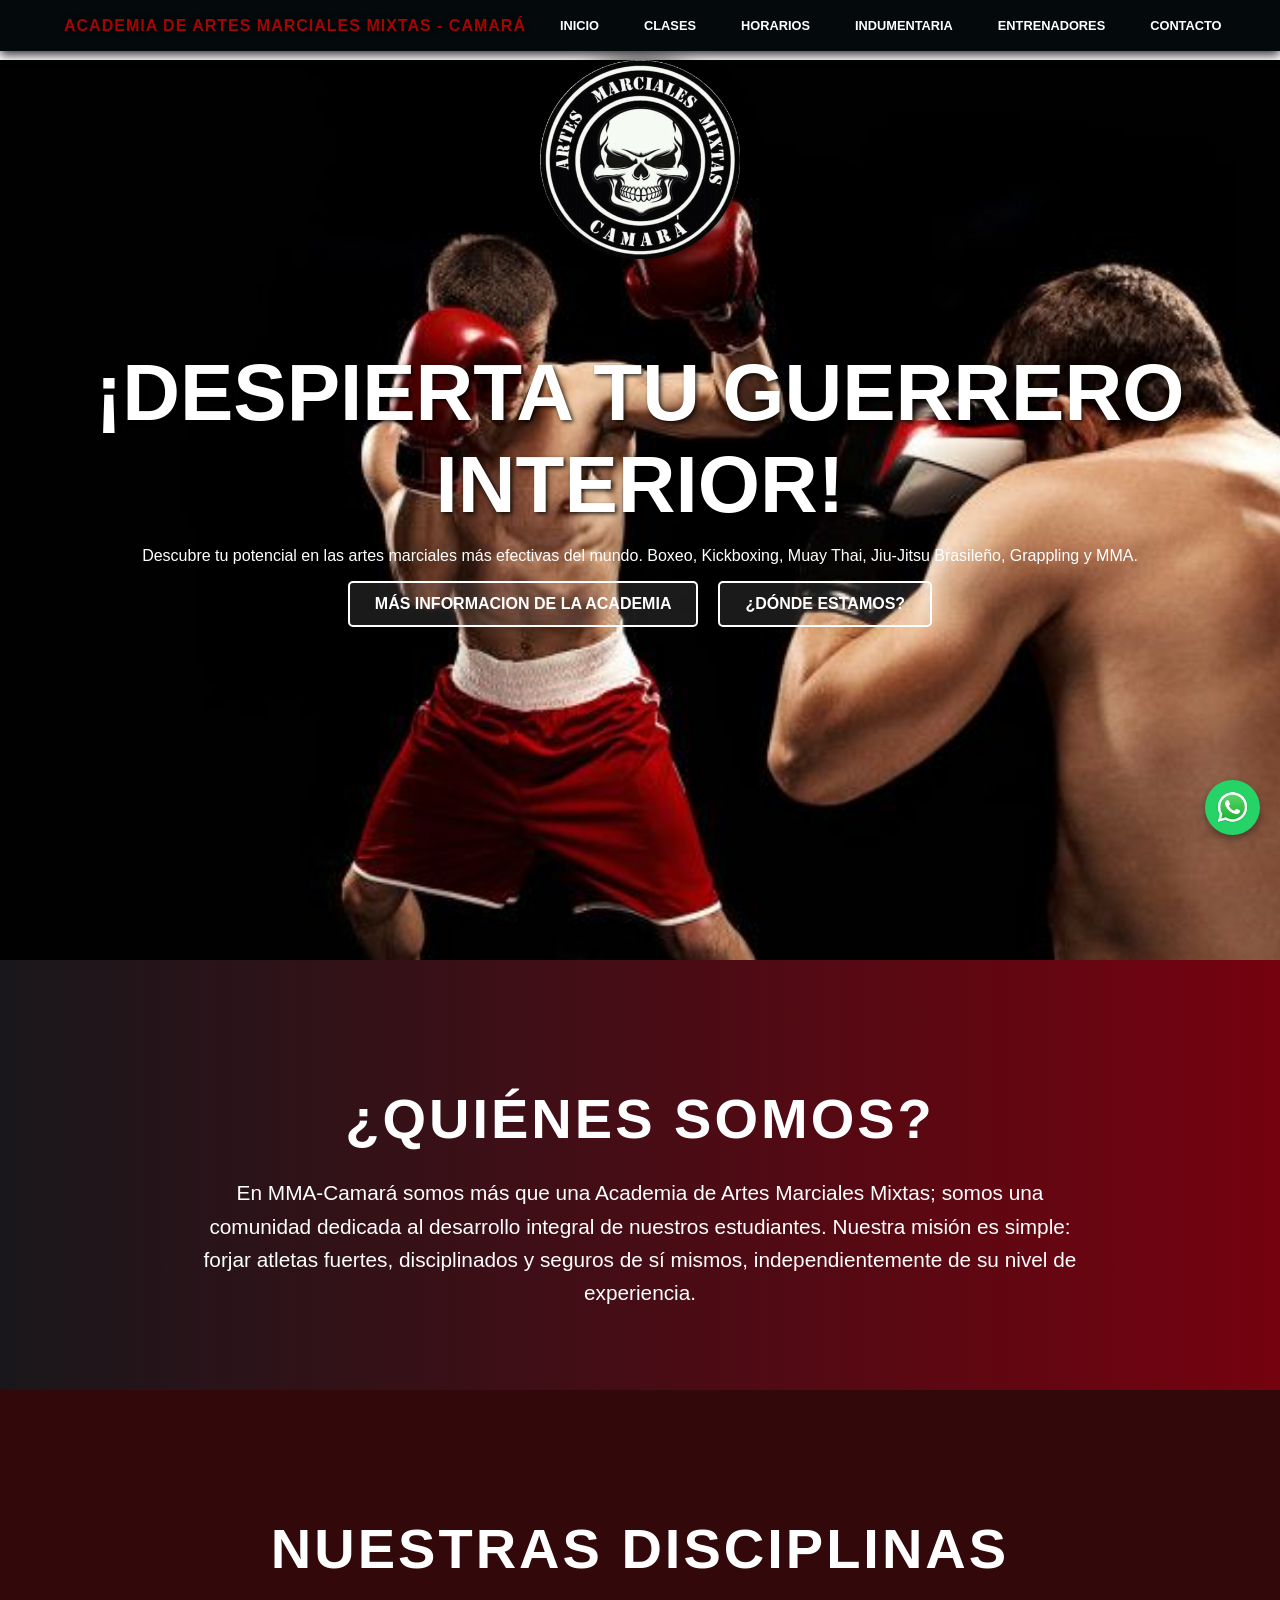
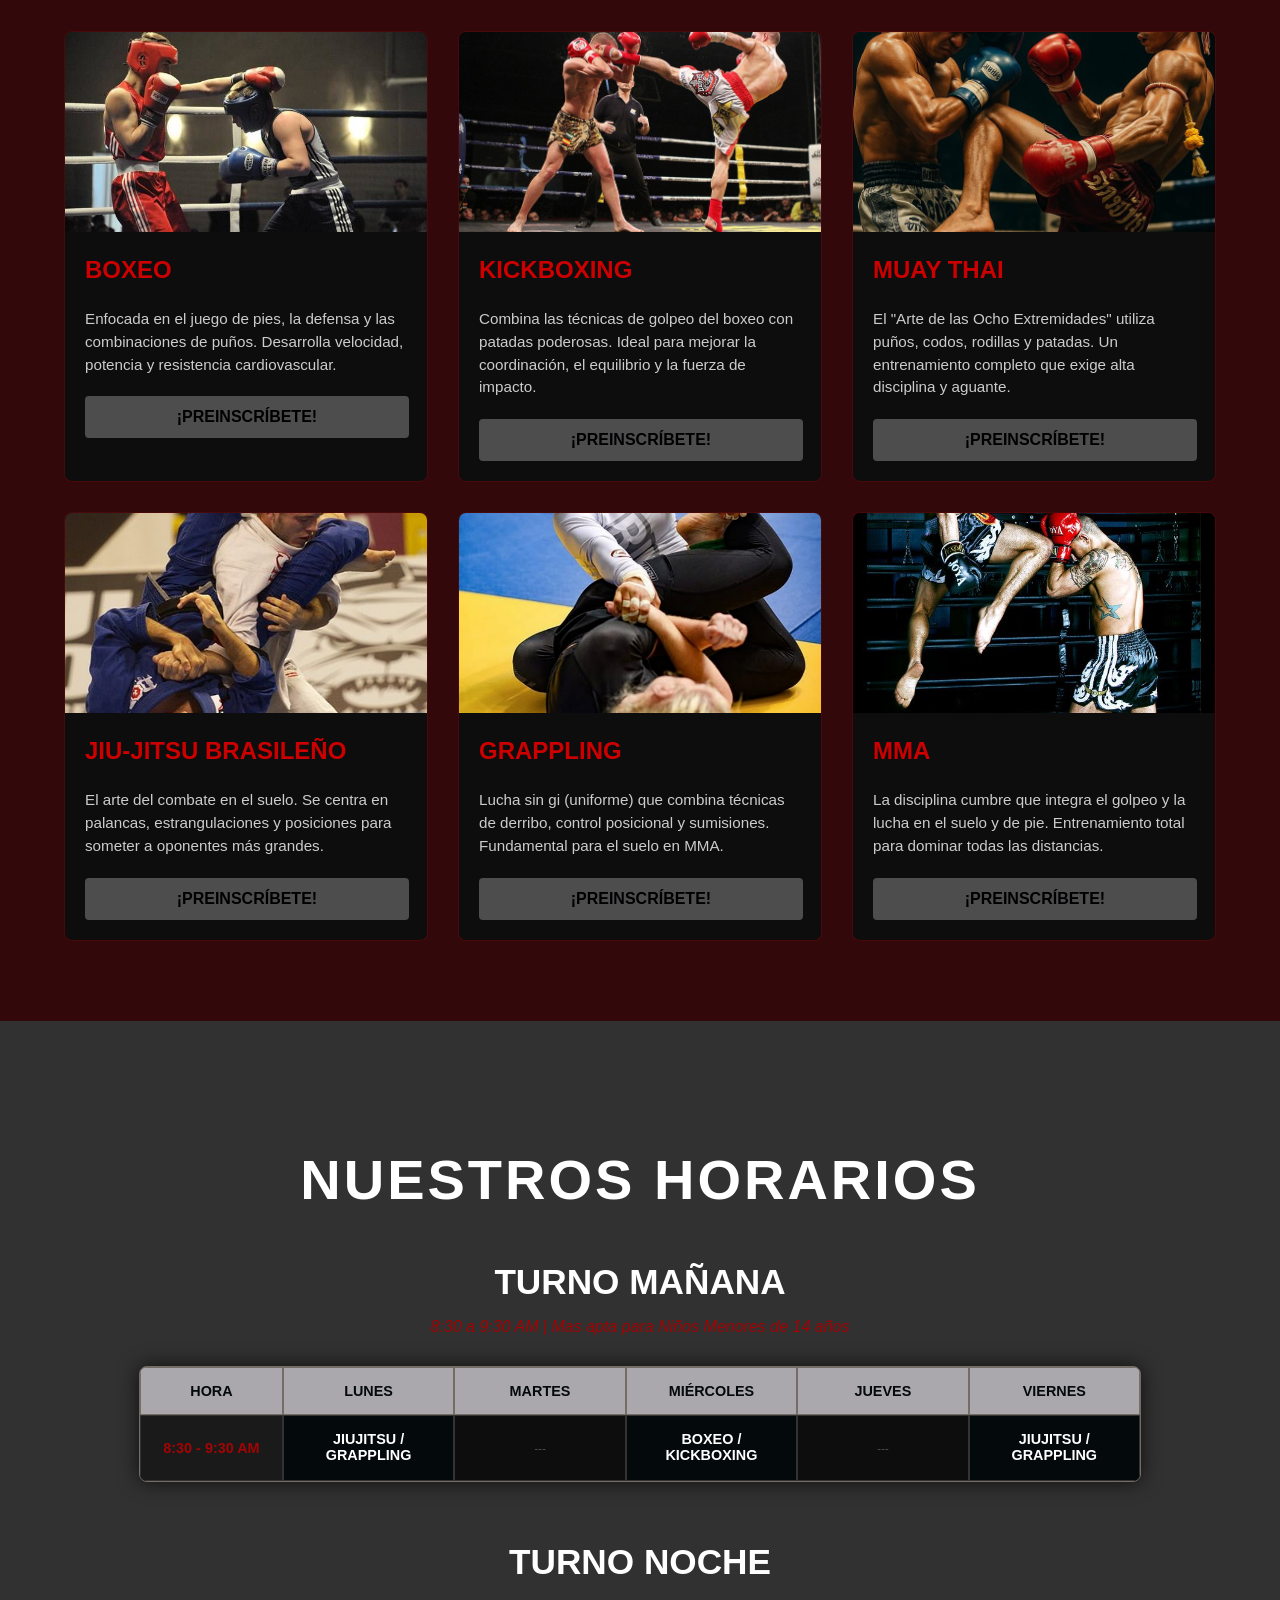
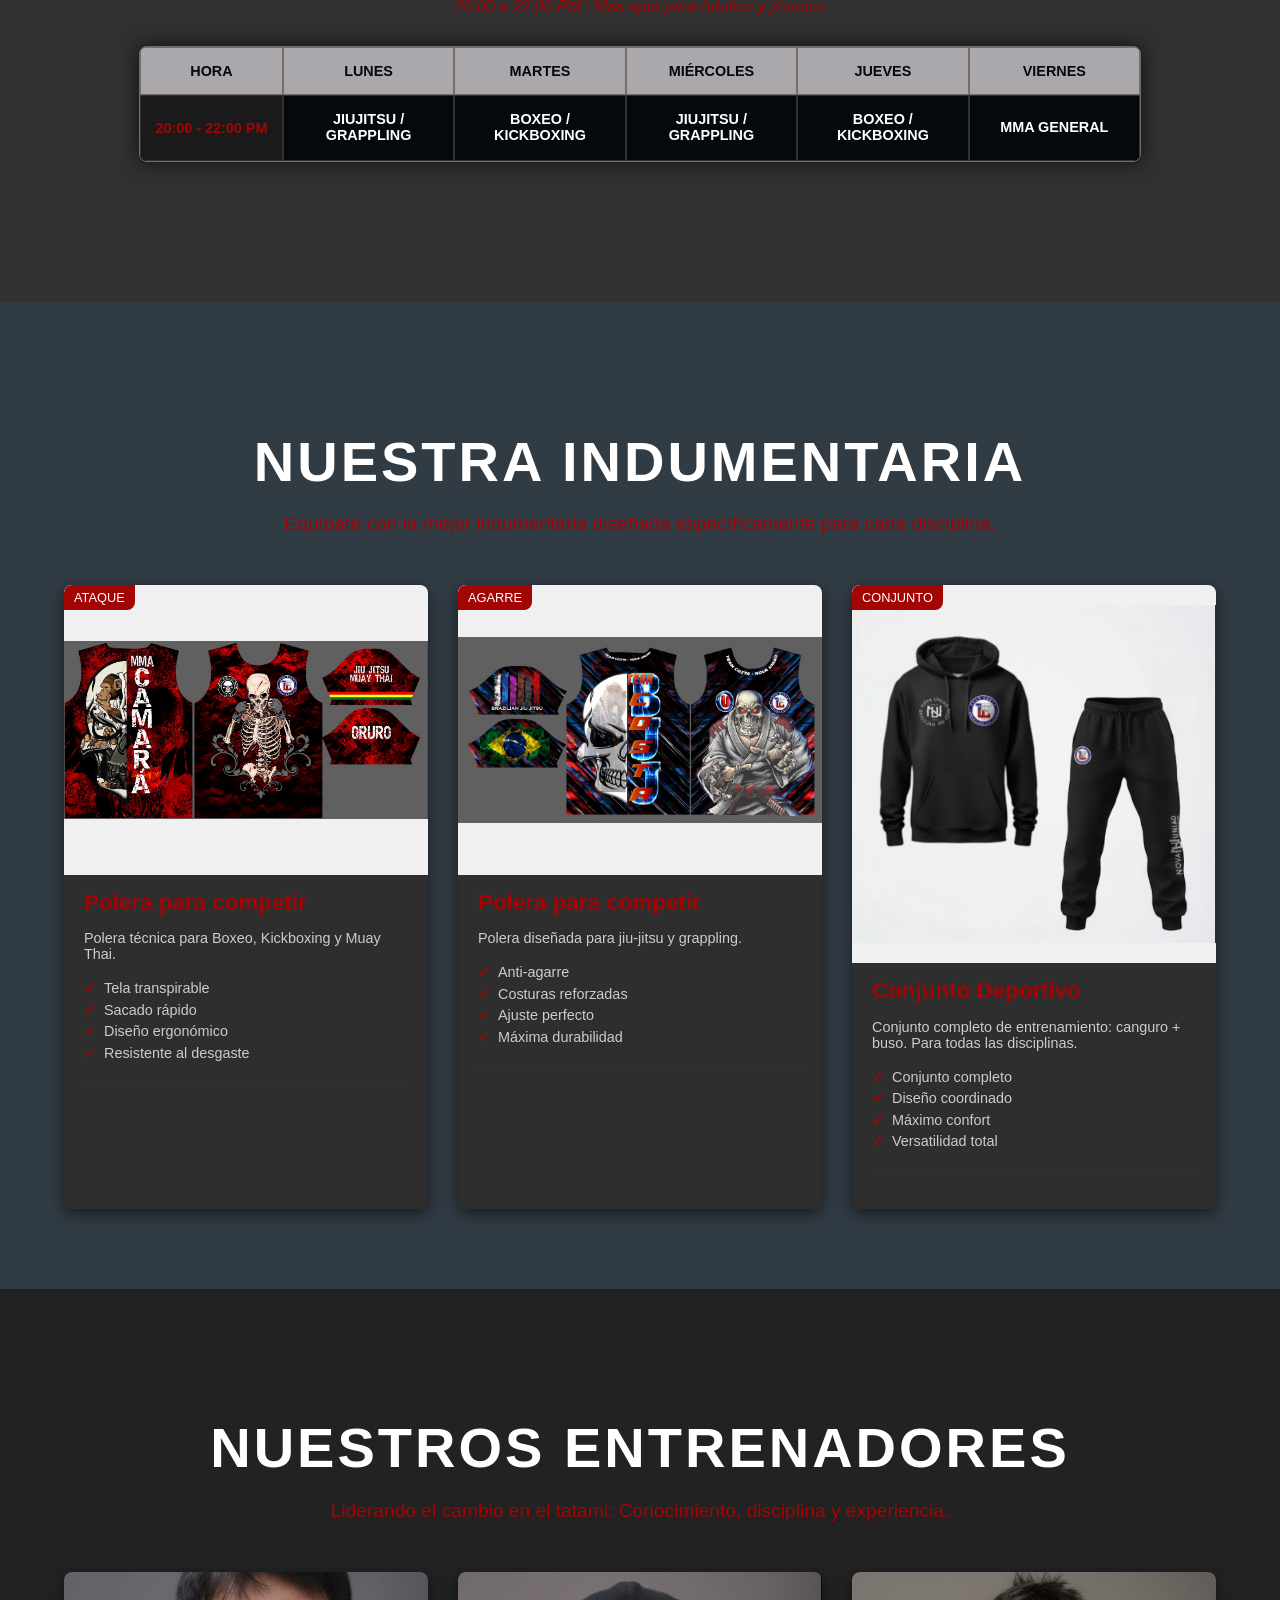
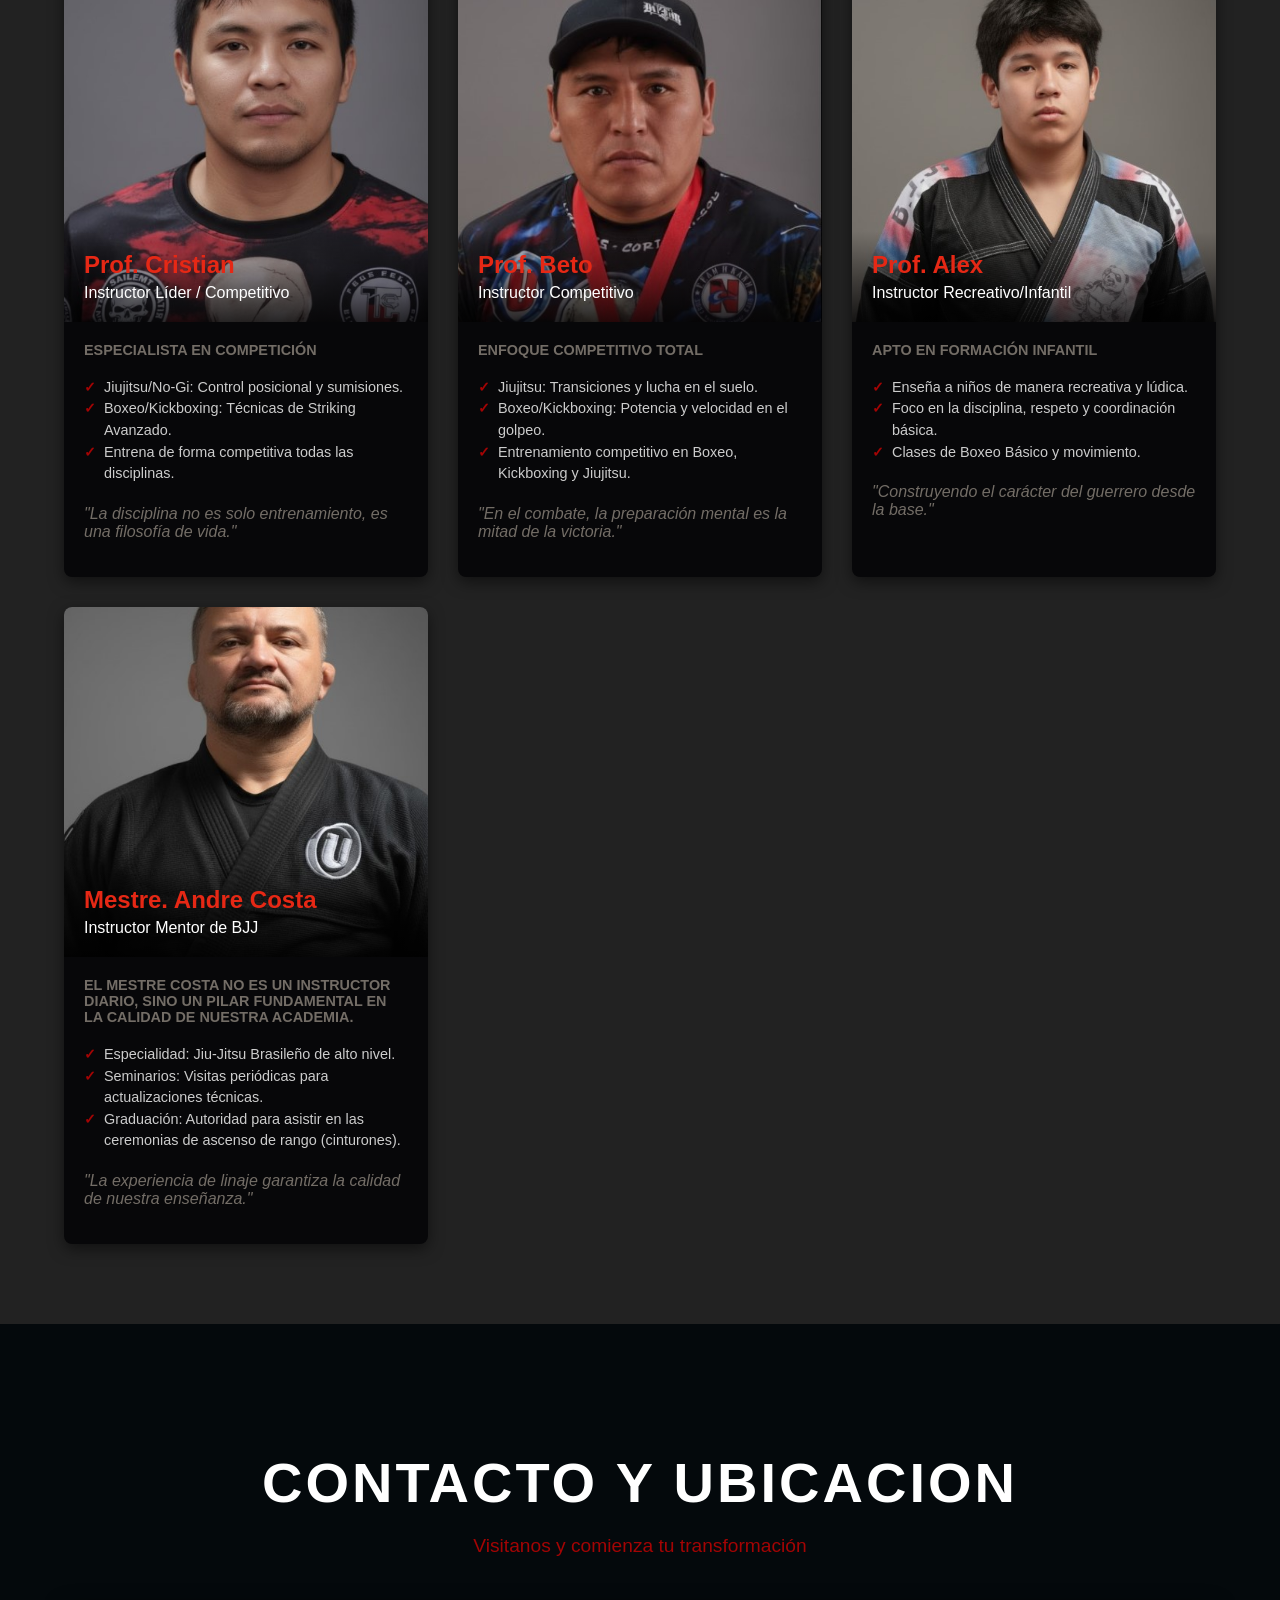
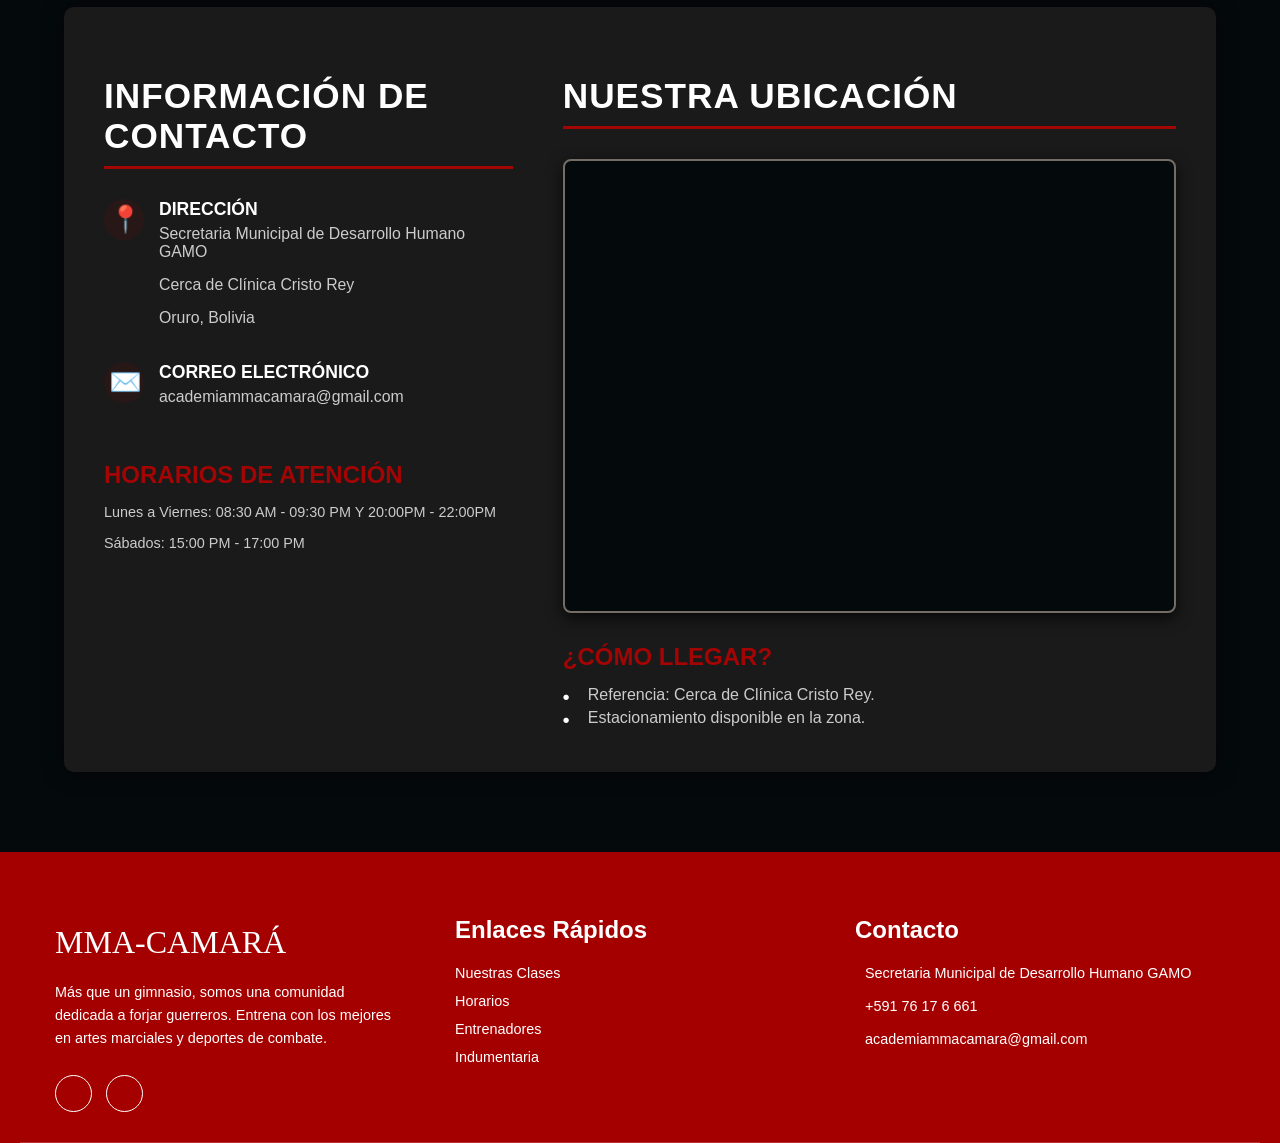
==== index.html @ bdb51239 "Update index.html" ====
<!DOCTYPE html>
<html lang="es">
<head>
    <meta charset="UTF-8">
    <meta name="viewport" content="width=device-width, initial-scale=1.0">
    <title>ACADEMIA DE ARTES MARCIALES MIXTAS - CAMARÁ</title>
    
    <style>
        /* Estilos Generales y Reseteo Básico */
        body {
            margin: 0;
            padding: 0;
            font-family: Arial, sans-serif;
            color: white; 
        }

       
        .hero-section {
            
            background-image: url('fondito.jfif'); 
            
            background-size: cover; 
            background-position: center; 
            min-height: 100vh; 
            display: flex;
            flex-direction: column;
            text-align: center;
        }
        .navbar {
            padding: 15px 30px;
            background-color: rgba(0, 0, 0, 0.5); 
            display: flex;
            justify-content: space-between; 
            align-items: center;
            width: 100%;
            box-sizing: border-box;
        }

        /* CAMBIO DE COLOR 1: Título de la Academia */
        .logo-title {
            font-size: 1.2em;
            font-weight: bold;
            color: dark red ; /* ROJO OSCURO */
            text-shadow: 0 0 5px black;
        }

        /* Estilos del Menú de Opciones (Lista) */
        .nav-menu {
            list-style: none; /* Quita los puntos de la lista */
            margin: 0;
            padding: 0;
            display: flex;
            gap: 25px; /* Espacio entre los elementos del menú */
            align-items: center;
        }

        .nav-menu a {
            color: white;
            text-decoration: none;
            font-size: 0.9em;
            font-weight: bold;
            transition: color 0.3s;
            text-transform: uppercase;
        }

        /* CAMBIO DE COLOR 2: Efecto Hover del Menú */
        .nav-menu a:hover {
            color: dark red; /* ROJO OSCURO al pasar el ratón */
        }

        /* Contenido Central (Logo y Títulos) */
        .hero-content {
            flex-grow: 1; 
            display: flex;
            flex-direction: column;
            justify-content: center; 
            align-items: center; 
            padding: 20px;
        }

        .academy-logo {
            width: 200px; 
            height: auto;
            margin-bottom: 30px;
            filter: drop-shadow(0 0 10px rgba(0, 0, 0, 0.8)); 
        }

        .main-title {
            font-size: 5em;
            margin-bottom: 10px;
            text-transform: uppercase;
            text-shadow: 2px 2px 4px rgba(0, 0, 0, 0.8); 
        }

        .subtitle {
            font-size: 1.2em;
            margin-bottom: 40px;
            font-style: italic;
            text-shadow: 1px 1px 2px rgba(0, 0, 0, 0.8);
        }

        /* Contenedor de Botones - HORIZONTAL */
        .button-container {
            display: flex; 
            gap: 20px; 
            flex-wrap: wrap; 
            justify-content: center; 
        }

        /* Estilos de los Botones */
        .hero-button {
            text-decoration: none; 
            color: white;
            border: 2px solid white;
            padding: 12px 25px;
            font-size: 1em;
            font-weight: bold;
            text-transform: uppercase;
            transition: background-color 0.3s, color 0.3s, border-color 0.3s; 
            background-color: rgba(255, 255, 255, 0.1); 
            border-radius: 5px; 
        }

        /* CAMBIO DE COLOR 3: Efecto Hover del Botón */
        .hero-button:hover {
            background-color: darkred; /* ROJO OSCURO al pasar el ratón */
            border-color: #CC0000;
            color: white; /* Cambié a blanco para que resalte más sobre el rojo oscuro */
        }

/* 📱 Diseño responsive para móviles */
@media (max-width: 768px) {

    /* Menú: pasa de horizontal a vertical */
    .nav-menu {
        flex-direction: column;
        gap: 15px;
        background-color: rgba(0, 0, 0, 0.9);
        position: absolute;
        top: 60px; /* Ajusta según la altura de tu header */
        left: 0;
        width: 100%;
        padding: 20px 0;
        text-align: center;
        display: none; /* Oculto por defecto (se mostrará al presionar el ícono) */
    }

    .nav-menu.active {
        display: flex; /* Se muestra cuando se activa */
    }

    /* Ícono hamburguesa (☰) */
    .menu-toggle {
        display: block;
        color: white;
        font-size: 1.8em;
        cursor: pointer;
        background: none;
        border: none;
        position: absolute;
        top: 15px;
        right: 20px;
        z-index: 1000;
    }

    /* Ajusta el contenido central */
    .hero-content {
        padding-top: 80px;
    }

    /* Reduce tamaños de texto para pantallas pequeñas */
    .main-title {
        font-size: 2.5em;
        text-align: center;
    }

    .subtitle {
        font-size: 1em;
        text-align: center;
    }

    .academy-logo {
        width: 150px;
    }

    .button-container {
        flex-direction: column;
        gap: 10px;
    }
}

        .about-us-section {
            background-color: black; /* Fondo muy oscuro, casi negro */
            background-image: linear-gradient(to right, #19171b, #75020f); /* El degradado de negro a rojo */
            padding: 80px 5%; /* Espacio interno grande */
            text-align: center;
            color: white; /* Texto blanco grisáceo */
        }
        
        /* Título ¿QUIÉNES SOMOS? (Grande, bonito y con colorimetría) */
        .about-us-title {
            font-size: 3.5em; /* Tamaño grande */
            color: dark red ; /* Color de acento Rojo */
            text-transform: uppercase;
            margin-bottom: 25px;
            font-weight: 900; /* Negrita/Extra-bold para impacto */
            letter-spacing: 3px;
        }

        /* Texto de la respuesta */
        .about-us-text {
            font-size: 1.3em;
            max-width: 900px; /* Limita el ancho del texto para mejor lectura */
            margin: 0 auto; /* Centra el bloque de texto */
            line-height: 1.6; /* Espacio entre líneas para facilitar la lectura */
            font-weight: 300;
        }

        /* Responsive para móviles */
        @media (max-width: 600px) {
            .about-us-title {
                font-size: 2.5em;
            }
            .about-us-text {
                font-size: 1.1em;
            }
        }
        /* ---------------------------------------------------- */
        /* Estilos de la Sección NUESTRAS DISCIPLINAS */
        /* ---------------------------------------------------- */
        .disciplines-section {
            background-color: #33080A; /* Fondo oscuro ligeramente diferente */
            padding: 80px 5%; 
            text-align: center;
        }

        /* Título NUESTRAS DISCIPLINAS (Misma tipografía que ¿QUIÉNES SOMOS?) */
        .disciplines-title {
            font-size: 3.5em; 
            color: #FFFFFF; /* Color de acento Rojo */
            text-transform: uppercase;
            margin-bottom: 50px;
            font-weight: 900; 
            letter-spacing: 3px;
        }

        /* Contenedor de la Cuadrícula de Disciplinas */
        .disciplines-grid {
            display: grid;
            /* Crea 3 columnas de igual ancho, con un espacio de 30px entre ellas */
            grid-template-columns: repeat(auto-fit, minmax(300px, 1fr));
            gap: 30px;
            max-width: 1200px;
            margin: 0 auto;
        }

        /* Estilos de cada Cuadro (Disciplina) */
        .discipline-card {
            background-color: #0d0d0d; /* Fondo muy oscuro para el cuadro */
            border: 1px solid rgba(204, 0, 0, 0.3); /* Borde sutil rojo */
            border-radius: 8px;
            overflow: hidden; /* Asegura que la imagen no se salga del borde */
            transition: transform 0.3s, box-shadow 0.3s;
            text-align: left;
        }
        
        /* Efecto al pasar el ratón */
        .discipline-card:hover {
            transform: translateY(-5px); /* Se levanta un poco */
            box-shadow: 0 10px 20px rgba(204, 0, 0, 0.4); /* Sombra roja */
        }

        /* Imagen de la Disciplina */
        .discipline-card img {
            width: 100%;
            height: 200px; /* Altura fija para todas las imágenes */
            object-fit: cover; /* Asegura que la imagen cubra el área sin deformarse */
        }

        /* Contenido de Texto de la Disciplina */
        .discipline-content {
            padding: 20px;
        }

        .discipline-content h3 {
            color: #CC0000; /* Título de la disciplina en rojo */
            text-transform: uppercase;
            margin-top: 0;
            font-size: 1.5em;
        }

        .discipline-content p {
            color: #ccc; /* Texto ligeramente gris */
            font-size: 0.95em;
            line-height: 1.5;
        }
        .preinscription-button {
            display: block;
            width: 90%; 
            margin: 20px auto 0 auto;
            background-color: #4D4D4D; 
            color: #000002; 
            border: 2px solid #4D4D4D;
            text-align: center;
            text-decoration: none;
            font-size: 1em;
            font-weight: bold;
            text-transform: uppercase;
            padding: 10px 15px;
            border-radius: 4px;
            transition: background-color 0.3s ease, color 0.3s ease, box-shadow 0.3s ease;
        }

        /* Efecto Elegante al pasar el ratón: Invertir colores */
        .preinscription-button:hover {
            background-color: #AAA8AD; 
            color: #000002; 
            box-shadow: 0 0 15px rgba(204, 0, 0, 0.7); 
        }

        /* Responsive para pantallas muy pequeñas (ajusta la altura de la imagen) */
        @media (max-width: 600px) {
            .disciplines-title {
                font-size: 2.5em;
            }
            .discipline-card img {
                height: 150px;
            }
        }
        /* ---------------------------------------------------- */
        /* Estilos de la Sección HORARIOS - PALETA MEJORADA */
        /* ---------------------------------------------------- */
        .schedule-section {
            background-color: #313131; /* Fondo Negro Profundo (Paleta) */
            padding: 80px 5%;
            text-align: center;
            color: #FFFFFF; /* Texto Blanco */
        }

        /* Título HORARIOS */
        .schedule-title {
            font-size: 3.5em; 
            color: #FFFFFF; /* Rojo Brillante (Paleta) */
            text-transform: uppercase;
            margin-bottom: 50px;
            font-weight: 900; 
            letter-spacing: 3px;
        }

        /* Estilos para el Bloque de Horarios (Mañana y Noche) */
        .schedule-block {
            margin-bottom: 60px;
        }

        /* Título de los turnos (Mañana/Noche) */
        .turn-title {
            font-size: 2.2em;
            color: #FFFFFF;
            margin: 0 0 5px;
            text-transform: uppercase;
        }
        
        /* Subtítulo del turno (Edades/Enfoque) */
        .turn-subtitle {
            font-size: 1em;
            color: #A30404; /* Rojo para destacar la información clave */
            margin-bottom: 30px;
            font-style: italic;
        }
        
        /* Contenedor principal de la tabla de horarios */
        .schedule-table-container {
            max-width: 1000px;
            margin: 0 auto;
            /* Borde Gris Sutil de la Paleta */
            border: 1px solid #736D66; 
            border-radius: 8px;
            overflow: hidden; 
            box-shadow: 0 0 20px rgba(0, 0, 0, 0.7); 
        }

        /* Estilos de la Tabla */
        .schedule-table {
            display: grid;
            grid-template-columns: 1fr repeat(5, 1.2fr); 
            text-transform: uppercase;
            font-size: 0.9em;
        }

        /* Estilos para las Celdas de la Tabla */
        .schedule-cell {
            padding: 15px 10px;
            border: 1px solid #333; /* Separación oscura */
            background-color: #04090C; /* Fondo Negro Profundo */
            display: flex;
            flex-direction: column;
            align-items: center;
            justify-content: center;
            font-weight: 300;
            text-align: center;
        }

        /* CAMBIO CLAVE: Estilos para el Encabezado de la Tabla (DÍAS) */
        .schedule-header {
            background-color: #AAA8AD; /* FONDO GRIS OSCURO (Paleta) */
            color: #04090C; /* Texto Negro para contraste elegante */
            font-weight: bold;
            font-size: 1em;
            border: 1px solid #736D66;
        }

        /* Estilos específicos para la columna de las horas */
        .time-slot {
            background-color: #1a1a1a; 
            font-weight: bold;
            color: #A30404; /* Rojo para acentuar el tiempo */
        }
        
        /* Estilos de celda sin clase */
        .no-class {
            background-color: #0d0d0d;
            color: #555;
            font-style: italic;
            font-size: 0.8em;
        }
        
        /* Contenido de la clase */
        .discipline-name {
            font-weight: bold;
            margin-bottom: 2px;
            color: #FFFFFF; /* Nombre de la clase en blanco */
        }
        .discipline-time {
            font-size: 0.75em;
            color: #CCCCCC;
        }

        /* Responsive: Ajustes en pantallas pequeñas */
        @media (max-width: 700px) {
            .schedule-table {
                grid-template-columns: 1fr 1fr; 
            }
            .schedule-cell {
                font-size: 0.8em;
                padding: 10px 5px;
            }
            .schedule-title {
                font-size: 2.5em;
            }
        }

        /* ---------------------------------------------------- */
        /* Estilos de la Sección PRODUCTOS (EQUIPAMIENTO) */
        /* ---------------------------------------------------- */
        .products-section {
            background-color: #313B44; /* Fondo oscuro intermedio */
            padding: 80px 5%;
            text-align: center;
            color: #FFFFFF;
        }

        .products-title {
            font-size: 3.5em; 
            color: #FFFFFF; /* Título principal en blanco, fuerte contraste */
            text-transform: uppercase;
            margin-bottom: 10px;
            font-weight: 900; 
            letter-spacing: 3px;
        }
        
        .products-subtitle {
            font-size: 1.2em;
            color: #A30404; /* Subtítulo en rojo */
            margin-bottom: 50px;
        }

/* Contenedor de la cuadrícula de productos */
.products-grid {
    display: grid;
    /* 4 columnas en desktop, se ajusta automáticamente */
    grid-template-columns: repeat(auto-fit, minmax(280px, 1fr));
    gap: 30px;
    max-width: 1200px; /* Ya lo tenías */
    margin: 0 auto; /* Ya lo tenías (necesario para centrar el grid completo) */

    /* ✨ ESTO ES CLAVE: Permite que el contenedor del grid se encoja al contenido. */
    width: fit-content; 

    /* Centra los elementos de la cuadrícula dentro de ese nuevo ancho. */
    justify-content: center; 
}

        /* Estilos de cada Tarjeta de Producto */
        .product-card {
            background-color: #2e2e2e; /* Fondo de la tarjeta GRIS OSCURO */
            border-radius: 8px;
            overflow: hidden;
            box-shadow: 0 5px 15px rgba(0, 0, 0, 0.5);
            transition: transform 0.3s;
            text-align: left;
            position: relative;
        }
        
        .product-card:hover {
            transform: translateY(-5px);
        }

        /* Área de la imagen del producto (Fondo blanco/claro) */
        .product-image-area {
            background-color: #f0f0f0; /* Fondo Blanco Grisáceo (NO blanco puro) */
            padding: 20px 0;
            display: flex;
            justify-content: center;
            align-items: center;
            min-height: 250px;
        }

        .product-image-area img {
            max-width: 100%;
            height: auto;
            display: block;
        }

        /* Contenido de la Tarjeta */
        .product-content {
            padding: 15px 20px 20px;
        }
        
        .product-content h3 {
            color: #A30404; /* Título del producto en rojo */
            margin-top: 0;
            margin-bottom: 5px;
            font-size: 1.4em;
        }

        .product-content p {
            color: #ccc;
            font-size: 0.9em;
            margin-bottom: 15px;
        }

        /* Precio y Botón */
        .product-footer {
            display: flex;
            justify-content: space-between;
            align-items: center;
            margin-top: 15px;
            border-top: 1px solid #333;
            padding-top: 15px;
        }

        .product-price {
            font-size: 1.6em;
            font-weight: bold;
            color: #FFFFFF; 
        }

        .buy-button {
            text-decoration: none;
            background-color: #A30404; /* Fondo del botón en Rojo */
            color: white;
            padding: 10px 20px;
            border-radius: 5px;
            font-weight: bold;
            transition: background-color 0.3s;
            text-transform: uppercase;
        }

        .buy-button:hover {
            background-color: #CC0000; /* Rojo más oscuro al pasar el ratón */
        }
        
        /* Etiqueta (Ej: Llamativo) */
        .product-tag {
            position: absolute;
            top: 0;
            left: 0;
            background-color: #A30404;
            color: white;
            padding: 5px 10px;
            font-size: 0.8em;
            text-transform: uppercase;
            border-radius: 8px 0 8px 0;
        }

        /* Estilos de las características del producto */
        .product-features {
            list-style: none;
            padding: 0;
            margin-bottom: 20px;
        }
        
        .product-features li {
            text-align: left;
            font-size: 0.9em;
            color: #CCCCCC;
            line-height: 1.5;
            padding-left: 20px;
            position: relative;
        }
        /* Icono de checkmark personalizado (usando el color de acento) */
        .product-features li::before {
            content: '✓'; 
            color: #A30404; 
            font-weight: bold;
            position: absolute;
            left: 0;
        }
        /* 📱 Diseño responsive para pantallas pequeñas */
@media (max-width: 768px) {

    /* Ajusta el espaciado general */
    .products-section {
        padding: 40px 5%;
    }

    .products-title {
        font-size: 2em;
        letter-spacing: 1px;
    }

    .products-subtitle {
        font-size: 1em;
        margin-bottom: 30px;
    }

    /* Cuadrícula más simple en celular (1 producto por fila) */
    .products-grid {
        grid-template-columns: 1fr;
        gap: 20px;
        width: 100%;
    }

    /* Tarjetas más ligeras y con menos sombra */
    .product-card {
        box-shadow: 0 3px 10px rgba(0, 0, 0, 0.3);
    }

    .product-image-area {
        min-height: 180px;
        padding: 10px 0;
    }

    .product-content {
        padding: 10px 15px 15px;
    }

    .product-content h3 {
        font-size: 1.2em;
    }

    .product-footer {
        flex-direction: column;
        gap: 10px;
        text-align: center;
    }

    .product-price {
        font-size: 1.4em;
    }

    .buy-button {
        padding: 8px 15px;
        font-size: 0.9em;
    }
}

.trainers-section {
        background-color: #222222; /* Negro Profundo */
        padding: 80px 5%;
        text-align: center;
        color: #FFFFFF;
    }

    .trainers-title {
        font-size: 3.5em; 
        color: #FFFFFF;
        text-transform: uppercase;
        margin-bottom: 10px;
        font-weight: 900; 
        letter-spacing: 3px;
    }
    
    .trainers-subtitle {
        font-size: 1.2em;
        color: #A30404; /* Rojo de acento */
        margin-bottom: 50px;
    }

    .trainers-grid {
        display: grid;
        /* 4 columnas para los 4 instructores */
        grid-template-columns: repeat(auto-fit, minmax(280px, 1fr)); 
        gap: 30px;
        max-width: 1200px;
        margin: 0 auto;
    }

    .trainer-card {
        background-color: #070709; 
        border-radius: 8px;
        overflow: hidden;
        box-shadow: 0 5px 15px rgba(0, 0, 0, 0.5);
        transition: transform 0.3s;
        text-align: left;
    }
    
    .trainer-card:hover {
        transform: translateY(-5px);
        box-shadow: 0 5px 20px rgba(163, 4, 4, 0.5); /* Sombra roja al pasar el ratón */
    }

    .trainer-image-area {
        height: 350px; 
        overflow: hidden;
        position: relative;
    }

    .trainer-image-area img {
        width: 100%;
        height: 100%;
        object-fit: cover; 
        transition: filter 0.3s;
    }
    
    .trainer-card:hover .trainer-image-area img {
        filter: grayscale(0%) brightness(100%); /* Color al pasar el ratón */
    }

    .trainer-info {
        position: absolute;
        bottom: 0;
        width: 100%;
        /* Gradiente oscuro en la parte inferior de la imagen */
        background: linear-gradient(to top, rgba(0, 0, 0, 0.8), rgba(0, 0, 0, 0));
        padding: 20px;
        box-sizing: border-box;
    }

    .trainer-info h3 {
        margin: 0;
        color: #E62815; /* Rojo de acento */
        font-size: 1.5em;
    }
    
    .trainer-info p {
        margin: 5px 0 0;
        color: #FFFFFF;
        font-size: 1em;
    }

    .trainer-content {
        padding: 20px;
    }
    
    .trainer-content h4 {
        color: #736D66; /* Gris Oscuro */
        text-transform: uppercase;
        font-size: 0.9em;
        margin-top: 0;
    }

    .trainer-features {
        list-style: none;
        padding: 0;
        margin-bottom: 20px;
        text-align: left;
    }
    
    .trainer-features li {
        font-size: 0.9em;
        color: #CCCCCC;
        line-height: 1.5;
        padding-left: 20px;
        position: relative;
    }
    
    .trainer-features li::before {
        content: '✓'; 
        color: #A30404; /* Rojo de acento */
        font-weight: bold;
        position: absolute;
        left: 0;
    }
    
    /* Media Query para responsividad en móviles */
    @media (max-width: 768px) {
        .trainers-title {
            font-size: 2.2em; 
        }
        .trainers-grid {
            grid-template-columns: 1fr;
        }
        .trainer-image-area {
            height: 300px;
        }
    }
    .contact-section {
        /* Fondo Negro Profundo para la sección completa */
        background-color: #04090C; 
        padding: 80px 5%;
        color: #f5f5f5;
    }
    .contact-title {
        font-size: 3.5em; 
        color: #FFFFFF;
        text-transform: uppercase;
        margin-bottom: 10px;
        font-weight: 900; 
        letter-spacing: 3px;
        text-align: center;
    }
    
    .contact-subtitle {
        font-size: 1.2em;
        color: #A30404; /* Rojo de acento */
        margin-bottom: 50px;
        text-align: center;
    }

    .contact-container {
        display: grid;
        grid-template-columns: 1fr 1.5fr; /* Una columna para info, otra más grande para el mapa */
        gap: 50px;
        max-width: 1200px;
        margin: 0 auto;
        /* Contenedor principal con fondo gris muy oscuro para separar visualmente */
        background-color: #1a1a1a; 
        padding: 40px;
        border-radius: 10px;
        box-shadow: 0 0 20px rgba(0, 0, 0, 0.5);
    }

    .contact-info, .location-info {
        padding: 0;
    }

    /* Estilo para los títulos H2 */
    .contact-info h2, .location-info h2 {
        font-size: 2.2em;
        color: #FFFFFF; /* Título principal en blanco */
        text-transform: uppercase;
        margin-bottom: 30px;
        font-weight: bold;
        border-bottom: 3px solid #A30404; /* Línea de acento roja bajo el título */
        padding-bottom: 10px;
        letter-spacing: 1px;
    }

    /* Contenedor de Detalles (Dirección, Teléfono, Email) */
    .detail-item {
        display: flex;
        align-items: flex-start; /* Alinea íconos arriba */
        margin-bottom: 20px;
        font-size: 1.1em;
    }
    
    .detail-item strong {
        display: block;
        color: #FFFFFF; /* Texto principal en blanco */
        margin-bottom: 5px;
        font-weight: bold;
        text-transform: uppercase;
    }

    .detail-item p {
        margin: 0;
        color: #CCCCCC; /* Texto secundario en gris claro */
    }

    /* Ícono */
    .icon {
        font-size: 1.5em;
        color: #A30404; /* Rojo de acento */
        margin-right: 15px;
        width: 30px; 
        text-align: center;
        /* Para que el ícono tenga forma de círculo, como en el bosquejo */
        background-color: rgba(163, 4, 4, 0.1); 
        border-radius: 50%;
        padding: 5px;
    }

    /* Horarios de Atención */
    .schedule-contact h3 {
        color: #A30404; /* Subtítulo en rojo */
        font-size: 1.5em;
        margin-top: 40px;
        margin-bottom: 15px;
        text-transform: uppercase;
    }
    
    .schedule-contact p {
        margin: 5px 0;
        color: #CCCCCC;
    }

    /* Mapa (Contenedor para el iframe) */
    .map-container {
        background-color: #04090C; /* Negro Profundo */
        height: 450px; /* Altura fija para el mapa */
        border-radius: 8px;
        overflow: hidden;
        border: 2px solid #736D66; /* Borde gris sutil */
        box-shadow: 0 5px 15px rgba(0, 0, 0, 0.7);
    }
    
    /* Estilo para el iframe del mapa */
    .map-container iframe {
        /* Se adapta al tamaño del contenedor .map-container */
        filter: grayscale(30%) brightness(100%); /* Aplica un filtro oscuro al mapa para integrarlo al tema */
        transition: filter 0.3s;
    }

    /* Cómo Llegar */
    .directions h3 {
        color: #A30404; /* Subtítulo en rojo */
        font-size: 1.5em;
        margin-top: 30px;
        margin-bottom: 15px;
        text-transform: uppercase;
    }
    
    .directions p {
        margin: 5px 0;
        color: #CCCCCC;
        padding-left: 25px;
        position: relative;
    }
    
    .directions p::before {
        content: '•';
        color: #FFFFFF;
        font-weight: bold;
        position: absolute;
        left: 0;
        font-size: 1.2em;
        top: 0;
    }

    /* Redes Sociales */
    .social-media h2 {
        font-size: 1.8em;
        color: #A30404; /* Título de redes en rojo */
        margin-top: 50px;
        margin-bottom: 20px;
        text-transform: uppercase;
    }
    
    .social-links {
        display: flex;
        flex-wrap: wrap;
        gap: 15px;
    }

    .social-link {
        display: flex;
        align-items: center;
        background-color: #04090C; /* Fondo negro profundo */
        padding: 10px 15px;
        border-radius: 8px;
        text-decoration: none;
        color: #CCCCCC;
        transition: background-color 0.3s, transform 0.2s;
        flex-grow: 1;
        max-width: 250px;
        border: 1px solid #333;
    }

    .social-link:hover {
        background-color: #A30404; /* Rojo de acento al pasar el ratón */
        color: white;
        transform: translateY(-2px);
    }

    .social-icon {
        font-size: 1.2em;
        margin-right: 10px;
        color: #A30404; /* Rojo de acento para los íconos de redes (sin hover) */
    }
    
    .social-link:hover .social-icon {
        color: white;
    }

    /* Media Queries para Móviles */
    @media (max-width: 768px) {
        .contact-container {
            grid-template-columns: 1fr;
            gap: 30px;
            padding: 20px;
        }
        .contact-info h2, .location-info h2 {
            font-size: 1.8em;
        }
        .map-container {
            height: 250px;
        }
        .social-link {
            max-width: none;
        }
    }
.navbar {
    position: fixed; 
    top: 0;
    left: 0;
    z-index: 1000;
    width: 100%;
    
    background-color: #04090C; 
    box-shadow: 0 4px 10px rgba(0, 0, 0, 0.8);
    padding: 10px 5%;
    
    /* Usamos 'space-between' para empujar los dos extremos, 
       pero damos más espacio al menú en pantallas grandes */
    display: flex;
    justify-content: space-between; 
    align-items: center; 
    box-sizing: border-box;
}

/* 2. LOGO Y TÍTULO (SOLO TÍTULO) */
.logo-area {
    display: flex;
    align-items: center;
    flex-shrink: 0; 
    text-decoration: none; 
}

.logo-title {
    color: #A30404;
    /* AJUSTE CLAVE: Reducimos el tamaño de la fuente para que quepa */
    font-size: 1em; /* Reducido de 1.1em a 1.0em */ 
    font-weight: bold;
    text-transform: uppercase;
    letter-spacing: 1px;
    transition: color 0.3s;
    padding: 5px 0;
    /* Añadimos un margen derecho para separarlo visualmente del menú */
    margin-right: 20px; 
}

.logo-area:hover .logo-title {
    color: #FFFFFF; 
}


/* 3. MENÚ DE ENLACES */
.nav-menu {
    list-style: none;
    padding: 0;
    margin: 0;
    display: flex;
    align-items: center;
    /* Permitimos que la lista ocupe el espacio restante */
    flex-grow: 1; 
    justify-content: flex-end; /* Alinea los enlaces a la derecha */
}

.nav-menu li {
    /* AJUSTE CLAVE: Reducimos el margen entre ítems */
    margin-left: 8px; /* Reducido de 10px a 8px */ 
}

.nav-menu a {
    text-decoration: none;
    color: #FFFFFF;
    font-weight: bold;
    display: block;
    padding: 8px 6px; /* Reducimos el padding horizontal */
    transition: color 0.3s, border-bottom 0.3s;
    text-transform: uppercase;
    /* AJUSTE CLAVE: Reducimos la fuente del enlace */
    font-size: 0.8em; /* Reducido de 0.85em a 0.8em */
}

.nav-menu a:hover {
    color: #A30404;
    border-bottom: 2px solid #A30404;
}

/* 4. AJUSTE DE CONTENIDO */
body {
    padding-top: 60px; /* Reducimos ligeramente el padding, ya que el menú es más pequeño */
}


/* 5. RESPONSIVIDAD (Móviles) */
@media (max-width: 900px) {
    .navbar {
        flex-direction: column; 
        align-items: center; 
        padding: 10px 5%;
    }

    .logo-area {
        width: 100%;
        justify-content: center; 
        margin-bottom: 10px;
        margin-right: 0; /* Quitamos el margen derecho */
    }
    
    .logo-title {
        font-size: 1em; 
        text-align: center;
    }

    .nav-menu {
        width: 100%;
        justify-content: space-around; 
        flex-wrap: wrap;
    }

    .nav-menu li {
        margin: 5px 0;
    }
    
    .nav-menu a {
        font-size: 0.8em;
    }
    
    body {
        padding-top: 100px; /* Ajustamos para el menú apilado */
    }
}
/* Definición del color Rojo Oscuro/Vibrante */
:root {
    --rojo-camara: #A50000; /* Puedes cambiar este valor por #CC3333, #B22222, o el que prefieras */
    --color-texto: #FFFFFF;
    --color-gris-claro: #CCCCCC;
}

.main-footer {
    /* Fondo ROJO para el pie de página principal */
    background-color: var(--rojo-camara); 
    color: var(--color-texto);
    padding: 40px 0 0; /* Espacio superior, sin espacio inferior en el main-footer */
    font-family: Arial, sans-serif;
}

.footer-content {
    display: flex;
    justify-content: space-around;
    max-width: 1200px;
    margin: 0 auto;
    padding: 0 20px 30px; /* Espacio horizontal y parte inferior */
    border-bottom: 1px solid rgba(255, 255, 255, 0.2); /* Línea divisoria sutil */
}

.footer-col {
    width: 30%; /* Ajusta el ancho de las columnas */
    max-width: 350px;
    margin-right: 20px;
}

.footer-title {
    font-size: 1.5em;
    font-weight: bold;
    margin-bottom: 20px;
    color: var(--color-texto);
}
/* Estilo específico para el título principal del gimnasio */
.academy-info .footer-title {
    font-family: serif; /* Simula la tipografía del ejemplo */
    font-size: 2em;
    font-weight: normal;
}

/* --- Columna de Información --- */
.academy-info p {
    font-size: 0.9em;
    line-height: 1.6;
    margin-bottom: 25px;
}

.social-icons a {
    color: var(--color-texto);
    border: 1px solid var(--color-texto);
    border-radius: 50%;
    width: 35px;
    height: 35px;
    display: inline-flex;
    justify-content: center;
    align-items: center;
    margin-right: 10px;
    transition: background-color 0.3s;
}

.social-icons a:hover {
    background-color: rgba(255, 255, 255, 0.2);
}

/* --- Columna de Enlaces Rápidos --- */
.quick-links ul {
    list-style: none;
    padding: 0;
    margin: 0;
}

.quick-links li {
    margin-bottom: 10px;
}

.quick-links a {
    color: var(--color-texto);
    text-decoration: none;
    font-size: 0.9em;
    transition: color 0.3s;
}

.quick-links a:hover {
    color: var(--color-gris-claro);
}

/* --- Columna de Contacto --- */
.contact-info p {
    margin-bottom: 15px;
    font-size: 0.9em;
}

.contact-info i {
    margin-right: 10px;
    font-size: 1.1em;
}

/* --- Sección Inferior de Copyright --- */
.footer-bottom {
    max-width: 1200px;
    margin: 0 auto;
    padding: 15px 20px;
    display: flex;
    justify-content: space-between;
    align-items: center;
    font-size: 0.8em;
    color: var(--color-gris-claro); /* Texto ligeramente más claro */
}

.footer-meta {
    display: flex;
    align-items: center;
}

.footer-meta span {
    margin-right: 20px;
}

.talk-button {
    color: var(--color-texto);
    text-decoration: none;
    border: 1px solid var(--color-texto);
    padding: 5px 10px;
    border-radius: 20px;
    transition: background-color 0.3s;
}

.talk-button:hover {
    background-color: rgba(255, 255, 255, 0.2);
}

.talk-button i {
    margin-right: 5px;
}

/* ------------------------------------------- */
/* Media Query para hacerlo responsivo */
/* ------------------------------------------- */
@media (max-width: 768px) {
    .footer-content {
        flex-direction: column;
        align-items: center;
        text-align: center;
        padding-bottom: 20px;
    }

    .footer-col {
        width: 100%;
        margin-right: 0;
        margin-bottom: 30px;
    }
    
    .contact-info p {
        /* Centrar los iconos en móvil */
        display: flex;
        justify-content: center;
        align-items: center;
    }

    .footer-bottom {
        flex-direction: column;
        text-align: center;
    }
    
    .footer-meta {
        margin-top: 15px;
        flex-direction: column;
    }
    
    .footer-meta span {
        margin-right: 0;
        margin-bottom: 10px;
    }
}
/* --- 1. Posicionamiento del Contenedor Flotante --- */
.redes-flotantes {
    position: fixed; 
    bottom: 50px; 
    right: 20px; 
    z-index: 1000; 
}

/* --- 2. Estilos del Botón (Contenedor Circular) --- */
.redes-flotantes a {
    display: flex;          /* Centrado horizontal y vertical */
    justify-content: center; 
    align-items: center;    
    margin-bottom: 15px; 
    width: 55px;          /* Un poco más grande para que el logo quepa bien */
    height: 55px; 
    border-radius: 50%; 
    text-decoration: none;
    box-shadow: 0 4px 8px rgba(0, 0, 0, 0.4); /* Sombra un poco más fuerte */
    transition: transform 0.3s ease;
}

.whatsapp-flotante {
    background-color: #25D366; 
}

.redes-flotantes a:hover {
    transform: scale(1.1); 
}
.whatsapp-img-logo {
    width: 65%; 
    height: auto; 
    display: block;  
}
/* Quita el subrayado y hace que el color sea el mismo que el texto normal */
.footer-col a {
    text-decoration: none;
    color: inherit; 
}
  </style>
</head>
<body>

<header class="hero-section">       
<nav class="navbar">
    <a href="index.html" class="logo-area">
        <div class="logo-title">ACADEMIA DE ARTES MARCIALES MIXTAS - CAMARÁ</div>
    </a>
    
    <ul class="nav-menu">
        <li><a href="#inicio">INICIO</a></li>
        <li><a href="#clases">CLASES</a></li>
        <li><a href="#horarios">HORARIOS</a></li>
        <li><a href="#productos">INDUMENTARIA</a></li>
        <li><a href="#entrenadores">ENTRENADORES</a></li>
        <li><a href="#contacto">CONTACTO</a></li>
        </ul>
</nav>
        
        <div class="hero" id="inicio">
            
            <img src="logoCAMARÁ.png" alt="Logo de la Academia Camará" class="academy-logo">
            
            <h1 class="main-title">¡Despierta tu guerrero interior!</h1>
              <p>Descubre tu potencial en las artes marciales más efectivas del mundo. Boxeo, Kickboxing, Muay Thai, Jiu-Jitsu Brasileño, Grappling y MMA.</p>

            <div class="button-container">
                <a href="NUESTRAHISTORIA2.html" class="hero-button">MÁS INFORMACION DE LA ACADEMIA</a>
                <a href="#contacto" class="hero-button">¿DÓNDE ESTAMOS?</a>
            </div>
            
        </div>
    </header>
<section class="about-us-section">
        <h2 class="about-us-title">¿QUIÉNES SOMOS?</h2>
        <p class="about-us-text">
            En MMA-Camará somos más que una Academia de Artes Marciales Mixtas; somos una comunidad dedicada al desarrollo integral de nuestros estudiantes. Nuestra misión es simple: forjar atletas fuertes, disciplinados y seguros de sí mismos, independientemente de su nivel de experiencia.
        </p>
    </section>
<section class="disciplines-section" id="clases"> 
        <h2 class="disciplines-title">NUESTRAS DISCIPLINAS</h2>
        
        <div class="disciplines-grid">
            
            <div class="discipline-card">
                <img src="boxeo..jfif" alt="Imagen de Boxeo">
                <div class="discipline-content">
                    <h3>Boxeo</h3>
                    <p>Enfocada en el juego de pies, la defensa y las combinaciones de puños. Desarrolla velocidad, potencia y resistencia cardiovascular.</p>
                   <a href="https://forms.gle/ihxJKKhbBeaYEEyF8" target="_blank" class="preinscription-button">¡Preinscríbete!</a>
                </div>
            </div>

            <div class="discipline-card">
                <img src="kickboxing..jfif" alt="Imagen de Kickboxing">
                <div class="discipline-content">
                    <h3>Kickboxing</h3>
                    <p>Combina las técnicas de golpeo del boxeo con patadas poderosas. Ideal para mejorar la coordinación, el equilibrio y la fuerza de impacto.</p>
                    <a href="https://forms.gle/SQsLsMnPtE4Y5JVv8" target="_blank" class="preinscription-button">¡Preinscríbete!</a>
                </div>
            </div>

            <div class="discipline-card">
                <img src="muaythai..jfif" alt="Imagen de Muay Thai">
                <div class="discipline-content">
                    <h3>Muay Thai</h3>
                    <p>El "Arte de las Ocho Extremidades" utiliza puños, codos, rodillas y patadas. Un entrenamiento completo que exige alta disciplina y aguante.</p>
                     <a href="https://forms.gle/9mKwMY4YwuG9iv776" target="_blank" class="preinscription-button">¡Preinscríbete!</a>
                </div>
            </div>

            <div class="discipline-card">
                <img src="jiujitsubrasileño..jfif" alt="Imagen de Jiu-Jitsu Brasileño">
                <div class="discipline-content">
                    <h3>Jiu-Jitsu Brasileño</h3>
                    <p>El arte del combate en el suelo. Se centra en palancas, estrangulaciones y posiciones para someter a oponentes más grandes. </p>
                    <a href="https://forms.gle/XEQChmDVuphVHsEd7" target="_blank" class="preinscription-button">¡Preinscríbete!</a>
                </div>
            </div>

            <div class="discipline-card">
                <img src="grampling..jfif" alt="Imagen de Grappling">
                <div class="discipline-content">
                    <h3>Grappling</h3>
                    <p>Lucha sin gi (uniforme) que combina técnicas de derribo, control posicional y sumisiones. Fundamental para el suelo en MMA.</p>
                    <a href="https://forms.gle/7j6SNzyNBoczJa6PA" target="_blank" class="preinscription-button">¡Preinscríbete!</a>
                </div>
            </div>

            <div class="discipline-card">
                <img src="MMA..jfif" alt="Imagen de MMA">
                <div class="discipline-content">
                    <h3>MMA</h3>
                    <p>La disciplina cumbre que integra el golpeo y la lucha en el suelo y de pie. Entrenamiento total para dominar todas las distancias.</p>
                    <a href="https://forms.gle/dVBQA934CT8cNc8w8" target="_blank" class="preinscription-button">¡Preinscríbete!</a>
                </div>
            </div>

        </div>
    </section>
<section class="schedule-section" id="horarios">
        <h2 class="schedule-title">NUESTROS HORARIOS</h2>

        <div class="schedule-block">
            <h3 class="turn-title">Turno Mañana</h3>
            <p class="turn-subtitle">8:30 a 9:30 AM | Mas apta para  Niños Menores de 14 años</p>
            
            <div class="schedule-table-container">
                <div class="schedule-table">
                    
                    <div class="schedule-cell schedule-header">Hora</div>
                    <div class="schedule-cell schedule-header">Lunes</div>
                    <div class="schedule-cell schedule-header">Martes</div>
                    <div class="schedule-cell schedule-header">Miércoles</div>
                    <div class="schedule-cell schedule-header">Jueves</div>
                    <div class="schedule-cell schedule-header">Viernes</div>

                    <div class="schedule-cell time-slot">8:30 - 9:30 AM</div>
                    
                    <div class="schedule-cell">
                        <span class="discipline-name">Jiujitsu / Grappling</span>
                    </div>

                    <div class="schedule-cell no-class">---</div>
                    
                    <div class="schedule-cell">
                        <span class="discipline-name">Boxeo / Kickboxing</span>
                    </div>

                    <div class="schedule-cell no-class">---</div>
                    
                    <div class="schedule-cell">
                        <span class="discipline-name">Jiujitsu / Grappling</span>
                    </div>
                    
                </div>
            </div>
        </div>
        <div class="schedule-block">
            <h3 class="turn-title">Turno Noche</h3>
            <p class="turn-subtitle">20:00 a 22:00 PM | Mas apta para Adultos y jóvenes</p>
            
            <div class="schedule-table-container">
                <div class="schedule-table">
                    
                    <div class="schedule-cell schedule-header">Hora</div>
                    <div class="schedule-cell schedule-header">Lunes</div>
                    <div class="schedule-cell schedule-header">Martes</div>
                    <div class="schedule-cell schedule-header">Miércoles</div>
                    <div class="schedule-cell schedule-header">Jueves</div>
                    <div class="schedule-cell schedule-header">Viernes</div>

                    <div class="schedule-cell time-slot">20:00 - 22:00 PM</div>
                    
                    <div class="schedule-cell">
                        <span class="discipline-name">Jiujitsu / Grappling</span>
                    </div>

                    <div class="schedule-cell">
                        <span class="discipline-name">Boxeo / Kickboxing</span>
                    </div>
                    
                    <div class="schedule-cell">
                        <span class="discipline-name">Jiujitsu / Grappling</span>
                    </div>

                    <div class="schedule-cell">
                        <span class="discipline-name">Boxeo / Kickboxing</span>
                    </div>
                    
                    <div class="schedule-cell">
                        <span class="discipline-name">MMA General</span>
                    </div>
                    
                </div>
            </div>
        </div>
        </section>
<section class="products-section" id="productos">
        <h2 class="products-title"> NUESTRA INDUMENTARIA</h2>
        <p class="products-subtitle">Equípate con la mejor indumentaria diseñada específicamente para cada disciplina.</p>
        
        <div class="products-grid">
            
            <div class="product-card">
                <span class="product-tag">Ataque</span>
                <div class="product-image-area">
                    <img src="polerabox.jpeg" alt="Polera de Ataque">
                </div>
                <div class="product-content">
                    <h3>Polera para competir</h3>
                    <p>Polera técnica para Boxeo, Kickboxing y Muay Thai.</p>
                    <ul class="product-features">
                        <li>Tela transpirable</li>
                        <li>Sacado rápido</li>
                        <li>Diseño ergonómico</li>
                        <li>Resistente al desgaste</li>
                    </ul>
                    <div class="product-footer">
                    </div>
                </div>
            </div>

            <div class="product-card">
                <span class="product-tag">Agarre</span>
                <div class="product-image-area">
                    <img src="polerabjjj.jpeg" alt="Polera Grappler Pro">
                </div>
                <div class="product-content">
                    <h3>Polera para competir</h3>
                    <p>Polera diseñada para jiu-jitsu y grappling.</p>
                    <ul class="product-features">
                        <li>Anti-agarre</li>
                        <li>Costuras reforzadas</li>
                        <li>Ajuste perfecto</li>
                        <li>Máxima durabilidad</li>
                    </ul>
                    <div class="product-footer">
                    </div>
                </div>
            </div>

            <div class="product-card">
                <span class="product-tag">Conjunto</span>
                <div class="product-image-area">
                    <img src="DEPORTIVO.jpg" alt="Conjunto Deportivo Élite">
                </div>
                <div class="product-content">
                    <h3>Conjunto Deportivo</h3>
                    <p>Conjunto completo de entrenamiento: canguro + buso. Para todas las disciplinas.</p>
                    <ul class="product-features">
                        <li>Conjunto completo</li>
                        <li>Diseño coordinado</li>
                        <li>Máximo confort</li>
                        <li>Versatilidad total</li>
                    </ul>
                    <div class="product-footer">
                    </div>
                </div>
            </div>
        </div>
    </section>
<section class="trainers-section" id="entrenadores">
    <h2 class="trainers-title">NUESTROS ENTRENADORES</h2>
    <p class="trainers-subtitle">Liderando el cambio en el tatami: Conocimiento, disciplina y experiencia.</p>
    
    <div class="trainers-grid">
        
        <div class="trainer-card">
            <div class="trainer-image-area">
                <img src="CRISTIAN.jpg" alt="Profesor Cristian Vasquez">
                <div class="trainer-info">
                    <h3>Prof. Cristian</h3>
                    <p>Instructor Líder / Competitivo</p>
                </div>
            </div>
            <div class="trainer-content">
                <h4>Especialista en Competición</h4>
                <ul class="trainer-features">
                    <li>Jiujitsu/No-Gi: Control posicional y sumisiones.</li>
                    <li>Boxeo/Kickboxing: Técnicas de Striking Avanzado.</li>
                    <li>Entrena de forma competitiva todas las disciplinas.</li>
                </ul>
                <p style="font-style: italic; color: #736D66;">"La disciplina no es solo entrenamiento, es una filosofía de vida."</p>
            </div>
        </div>

        <div class="trainer-card">
            <div class="trainer-image-area">
                <img src="BETOOO.jpg" alt="Profesor Beto">
                <div class="trainer-info">
                    <h3>Prof. Beto</h3>
                    <p>Instructor Competitivo</p>
                </div>
            </div>
            <div class="trainer-content">
                <h4>Enfoque Competitivo Total</h4>
                <ul class="trainer-features">
                    <li>Jiujitsu: Transiciones y lucha en el suelo.</li>
                    <li>Boxeo/Kickboxing: Potencia y velocidad en el golpeo.</li>
                    <li>Entrenamiento competitivo en Boxeo, Kickboxing y Jiujitsu.</li>
                </ul>
                <p style="font-style: italic; color: #736D66;">"En el combate, la preparación mental es la mitad de la victoria."</p>
            </div>
        </div>

        <div class="trainer-card">
            <div class="trainer-image-area">
                <img src="ALEXX.jpg" alt="Profesor Alex">
                <div class="trainer-info">
                    <h3>Prof. Alex</h3>
                    <p>Instructor Recreativo/Infantil</p>
                </div>
            </div>
            <div class="trainer-content">
                <h4>Apto en Formación Infantil</h4>
                <ul class="trainer-features">
                    <li>Enseña a niños de manera recreativa y lúdica.</li>
                    <li>Foco en la disciplina, respeto y coordinación básica.</li>
                    <li>Clases de Boxeo Básico y movimiento.</li>
                </ul>
                <p style="font-style: italic; color: #736D66;">"Construyendo el carácter del guerrero desde la base."</p>
            </div>
        </div>
        
        <div class="trainer-card">
            <div class="trainer-image-area">
                <img src="MESTRE.jpg" alt="Mestre Costa">
                <div class="trainer-info">
                    <h3>Mestre. Andre Costa</h3>
                    <p>Instructor Mentor de BJJ</p>
                </div>
            </div>
            <div class="trainer-content">
                <h4>El Mestre Costa no es un instructor diario, sino un Pilar Fundamental en la calidad de nuestra academia.</h4>
                <ul class="trainer-features">
                    <li>Especialidad: Jiu-Jitsu Brasileño de alto nivel.</li>
                    <li>Seminarios: Visitas periódicas para actualizaciones técnicas.</li>
                    <li>Graduación: Autoridad para asistir en las ceremonias de ascenso de rango (cinturones).</li>
                </ul>
                <p style="font-style: italic; color: #736D66;">"La experiencia de linaje garantiza la calidad de nuestra enseñanza."</p>
            </div>
        </div>
        
    </div> 
</section>
<section class="contact-section" id="contacto">
    <h2 class="contact-title">CONTACTO Y UBICACION</h2>
    <p class="contact-subtitle">Visitanos y comienza tu transformación</p>
    <div class="contact-container">
         
        <div class="contact-info">
            
            <h2>INFORMACIÓN DE CONTACTO</h2>
            
            <div class="detail-item">
                <span class="icon">📍</span>
                <div>
                    <strong>Dirección</strong>
                    <p>Secretaria Municipal de Desarrollo Humano GAMO</p>
                    <p>Cerca de Clínica Cristo Rey</p>
                    <p>Oruro, Bolivia</p>
                </div>
            </div>
            <div class="redes-flotantes">
    <a href="https://wa.me/+59176176661" target="_blank" class="whatsapp-flotante" title="Contáctanos por WhatsApp">
        <img src="WhatsApp_icon.png" alt="WhatsApp" class="whatsapp-img-logo">
    </a>
</div>
            <div class="detail-item">
                <span class="icon">✉️</span>
                <div>
                    <strong>Correo electrónico</strong>
                    <p>academiammacamara@gmail.com</p>
                </div>
            </div>

            <div class="schedule-contact">
                <h3>Horarios de Atención</h3>
                <p>Lunes a Viernes: 08:30 AM - 09:30 PM Y 20:00PM - 22:00PM</p>
                <p>Sábados: 15:00 PM - 17:00 PM</p>
            </div>
        </div>

        <div class="location-info">
            
            <h2>NUESTRA UBICACIÓN</h2>
            
            <div class="map-container">
                <iframe 
                    src="https://www.google.com/maps?q= Secretaria Municipal de Desarrollo Humano GAMO,+Oruro,+Bolivia&output=embed" 
                    width="100%" 
                    height="100%" 
                    style="border:0;" 
                    allowfullscreen="" 
                    loading="lazy" 
                    referrerpolicy="no-referrer-when-downgrade">
                </iframe>
            </div>
            
            <div class="directions">
                <h3>¿Cómo llegar?</h3>
                <p>Referencia: Cerca de Clínica Cristo Rey.</p>
                <p>Estacionamiento disponible en la zona.</p>
            </div>
            
        </div>
        
    </div>
</section>
<footer class="main-footer">
    <div class="footer-content">
        <div class="footer-col academy-info">
            <h3 class="footer-title">MMA-CAMARÁ</h3>
            <p>Más que un gimnasio, somos una comunidad dedicada a forjar guerreros. Entrena con los mejores en artes marciales y deportes de combate.</p>
            <div class="social-icons">
                <a href="#" aria-label="Facebook"><i class="fab fa-facebook-f"></i></a>
                <a href="#" aria-label="Instagram"><i class="fab fa-instagram"></i></a>
            </div>
        </div>

        <div class="footer-col quick-links">
            <h3 class="footer-title">Enlaces Rápidos</h3>
            <ul>
                <li><a href="#clases">Nuestras Clases</a></li>
                <li><a href="#horarios">Horarios</a></li>
                <li><a href="#entrenadores">Entrenadores</a></li>
                <li><a href="#productos">Indumentaria</a></li>
            </ul>
        </div>

        <div class="footer-col contact-info">
            <h3 class="footer-title">Contacto</h3>
            <p><span><i class="fas fa-map-marker-alt"></i></span> Secretaria Municipal de Desarrollo Humano GAMO </p>
            <p>
         <span><i class="fas fa-phone"></i></span> 
         <a href="https://wa.me/59176176661" target="_blank" title="Enviar mensaje por WhatsApp">
            +591 76 17 6 661
         </a>
         </p>
            <p><span><i class="fas fa-envelope"></i></span>academiammacamara@gmail.com</p>
        </div>
    </div>

</footer>
</body>
</html>
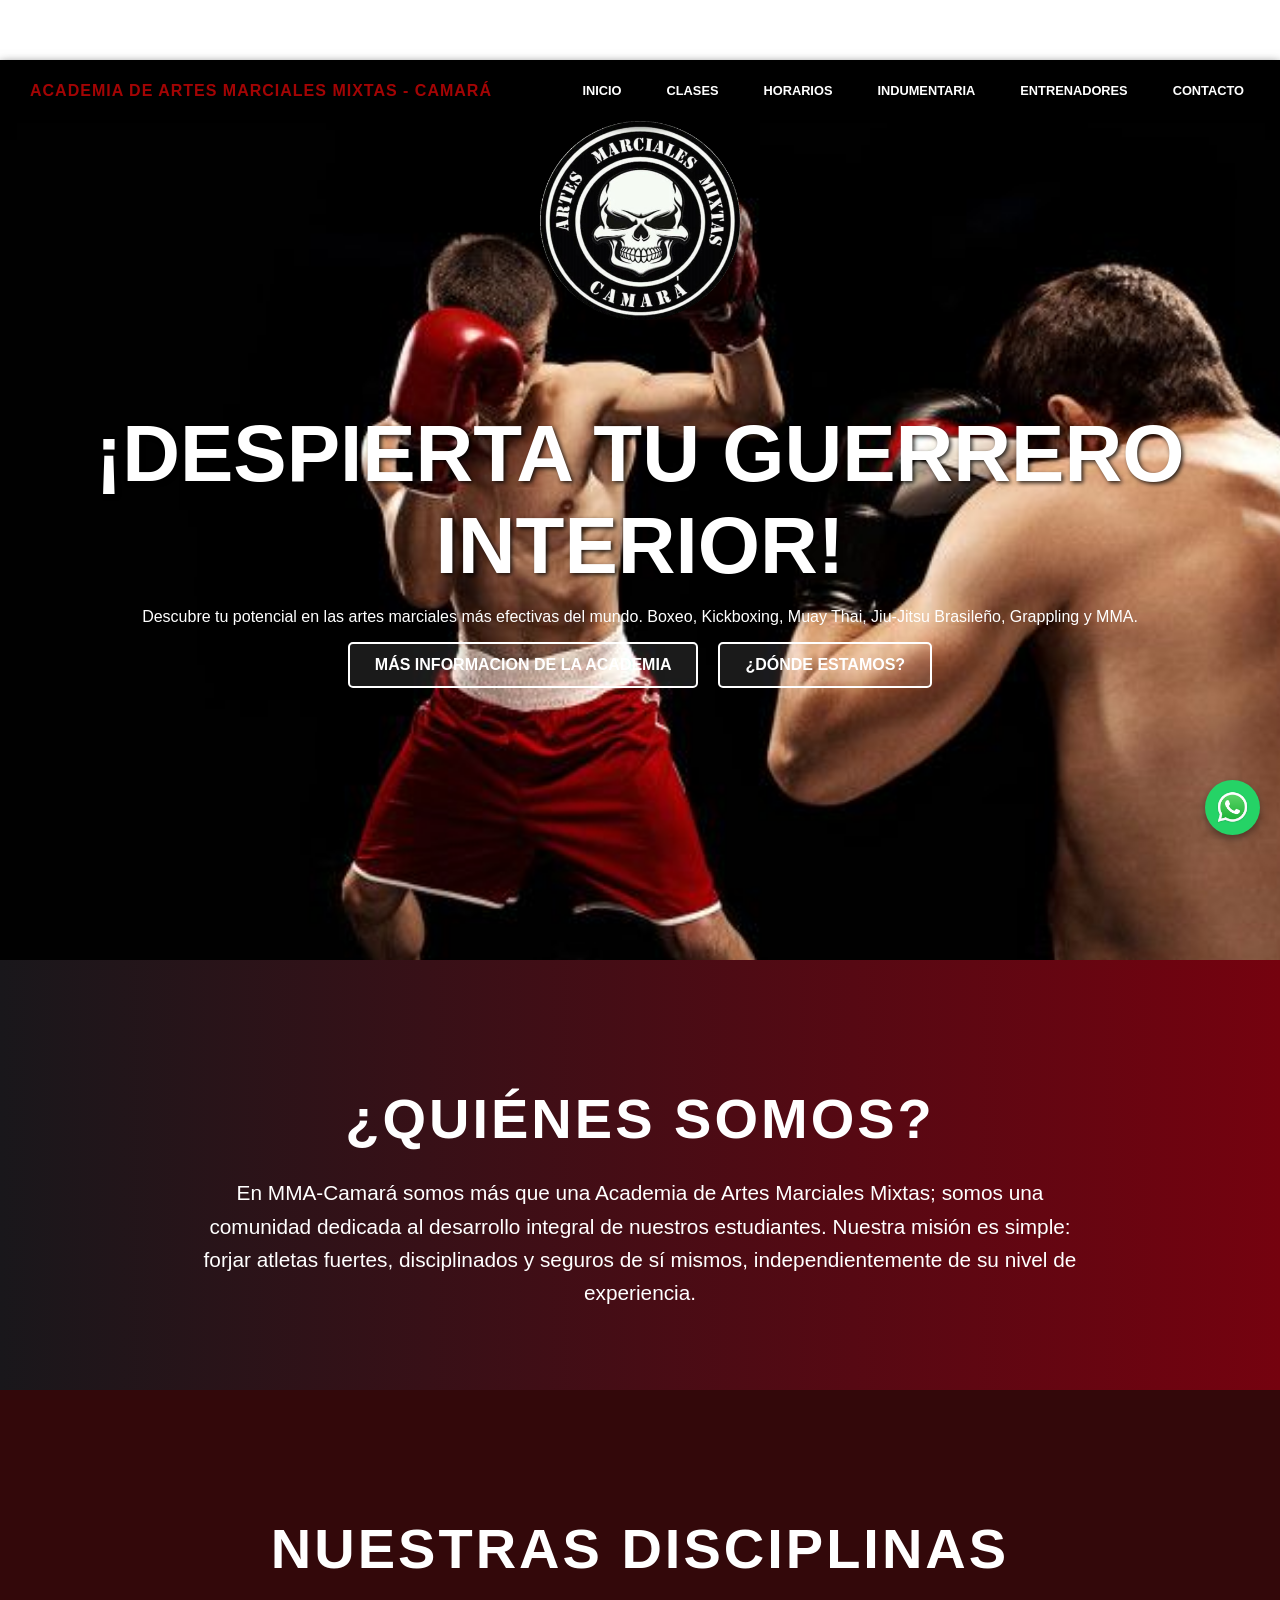
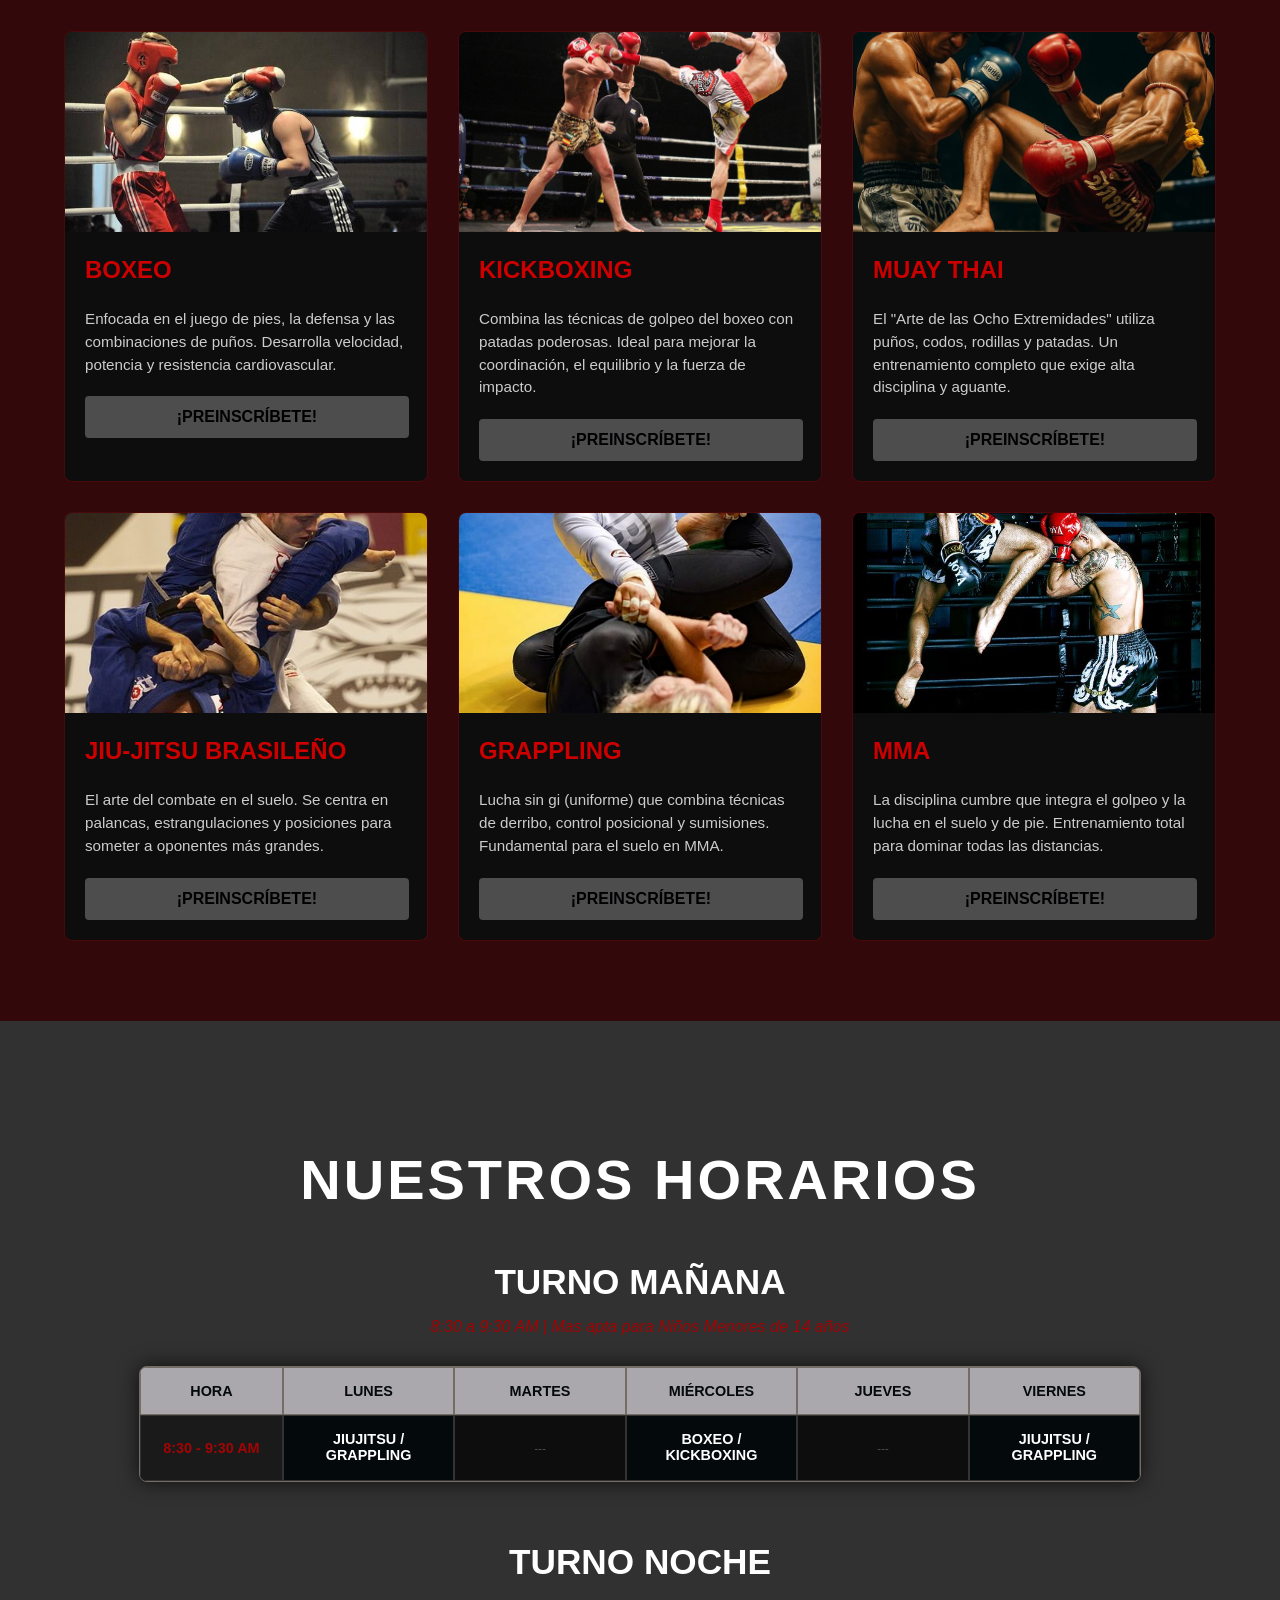
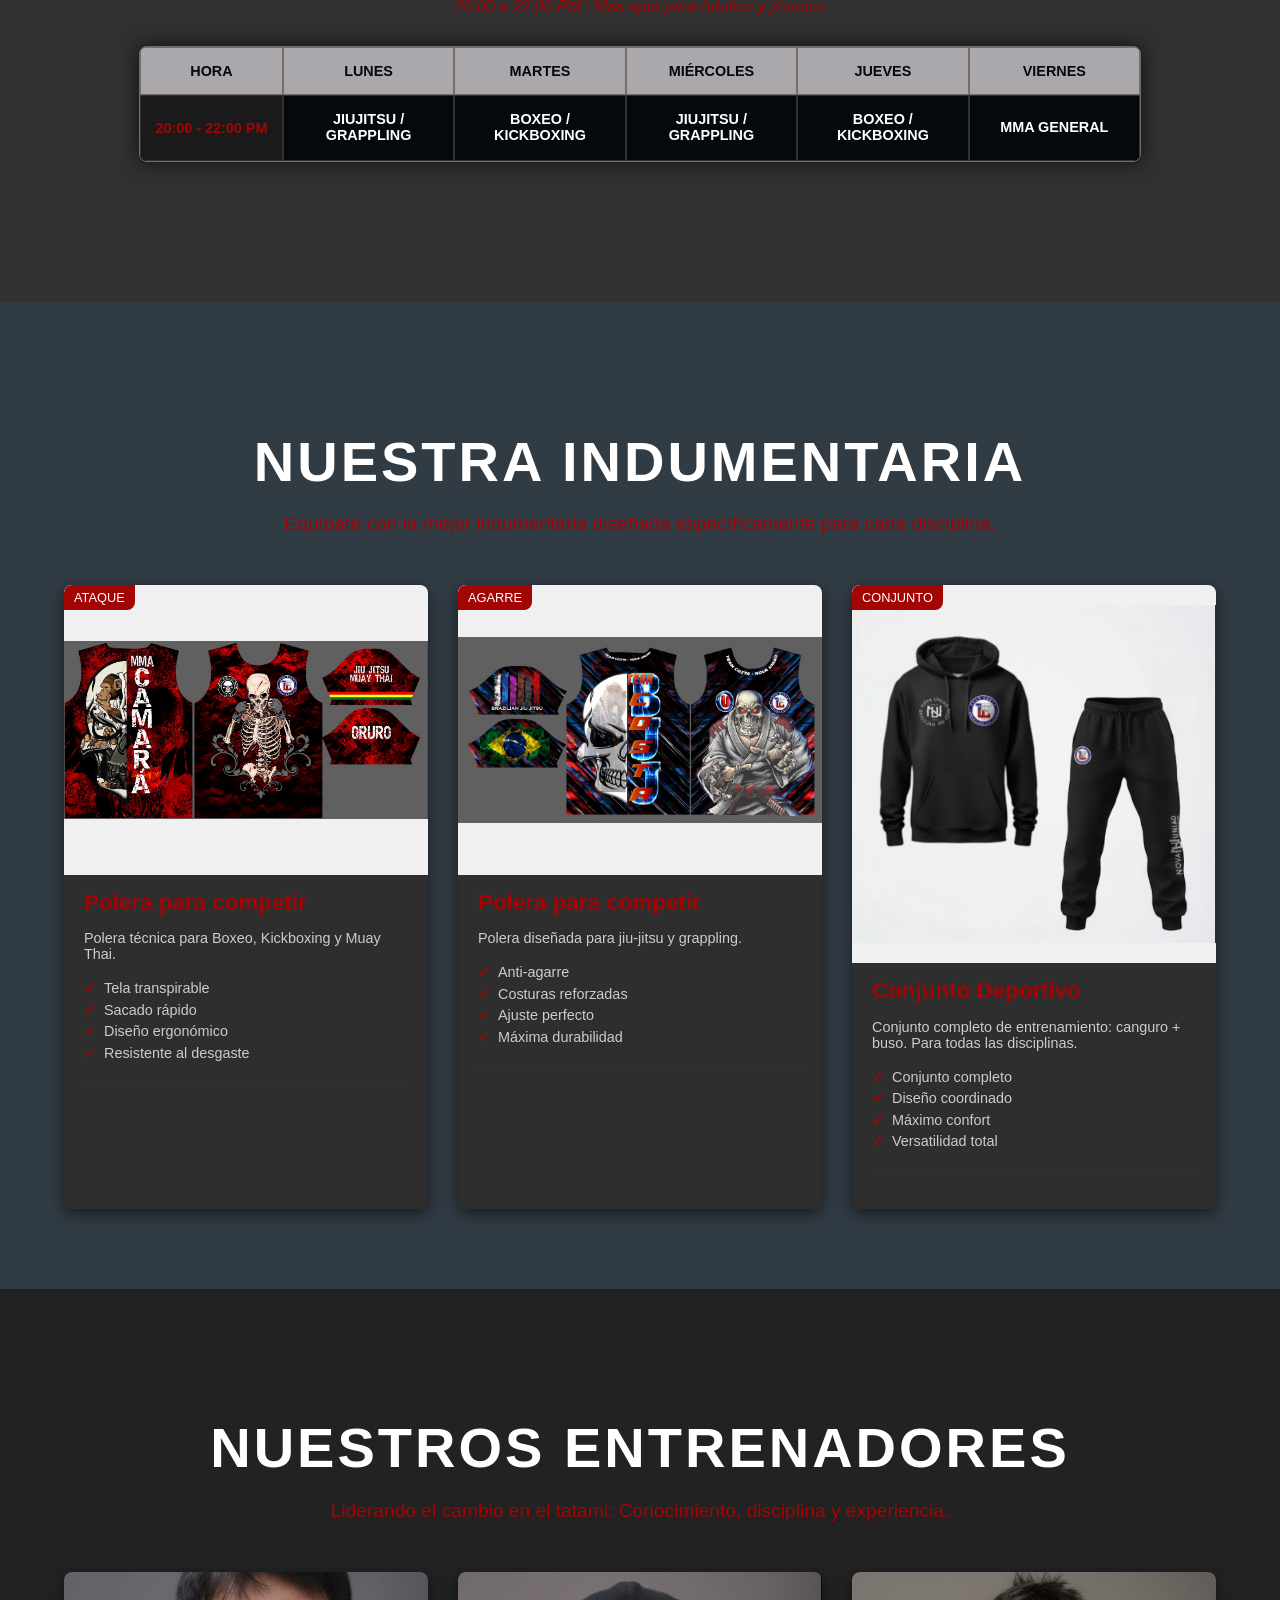
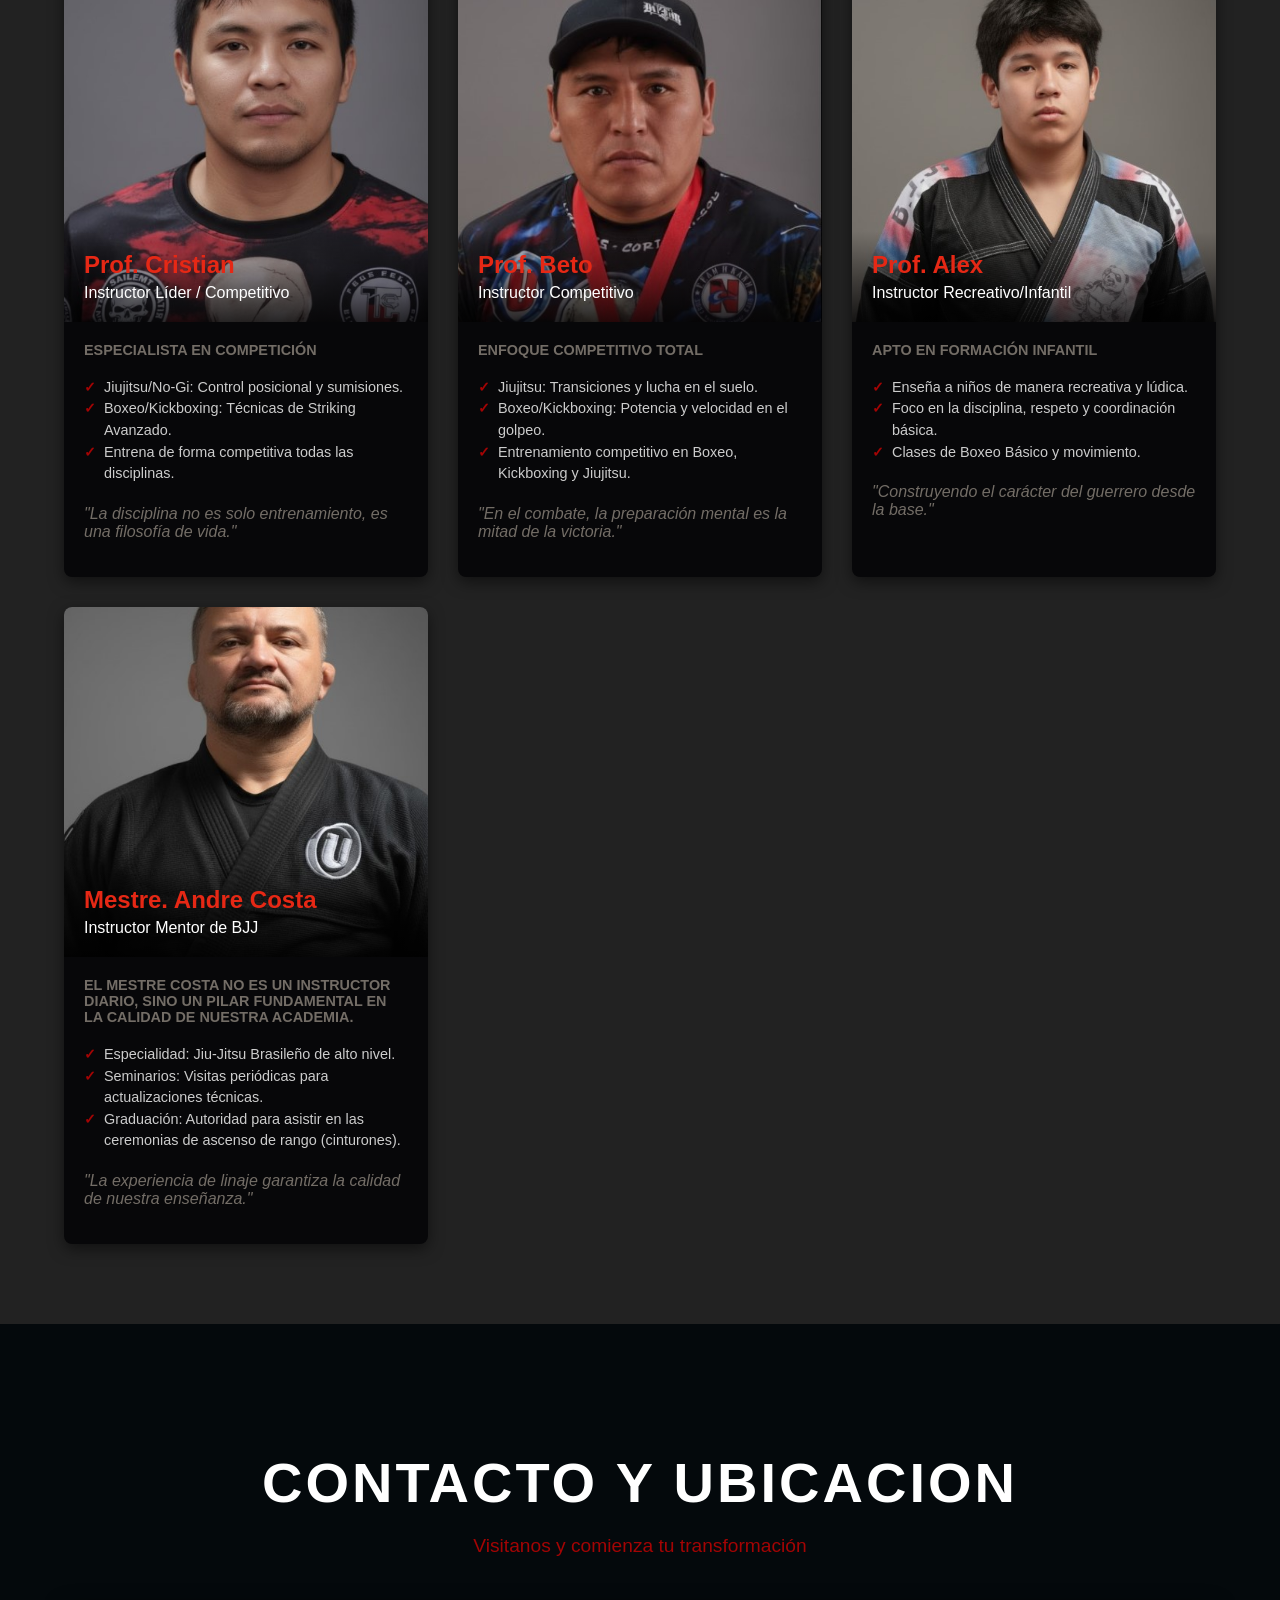
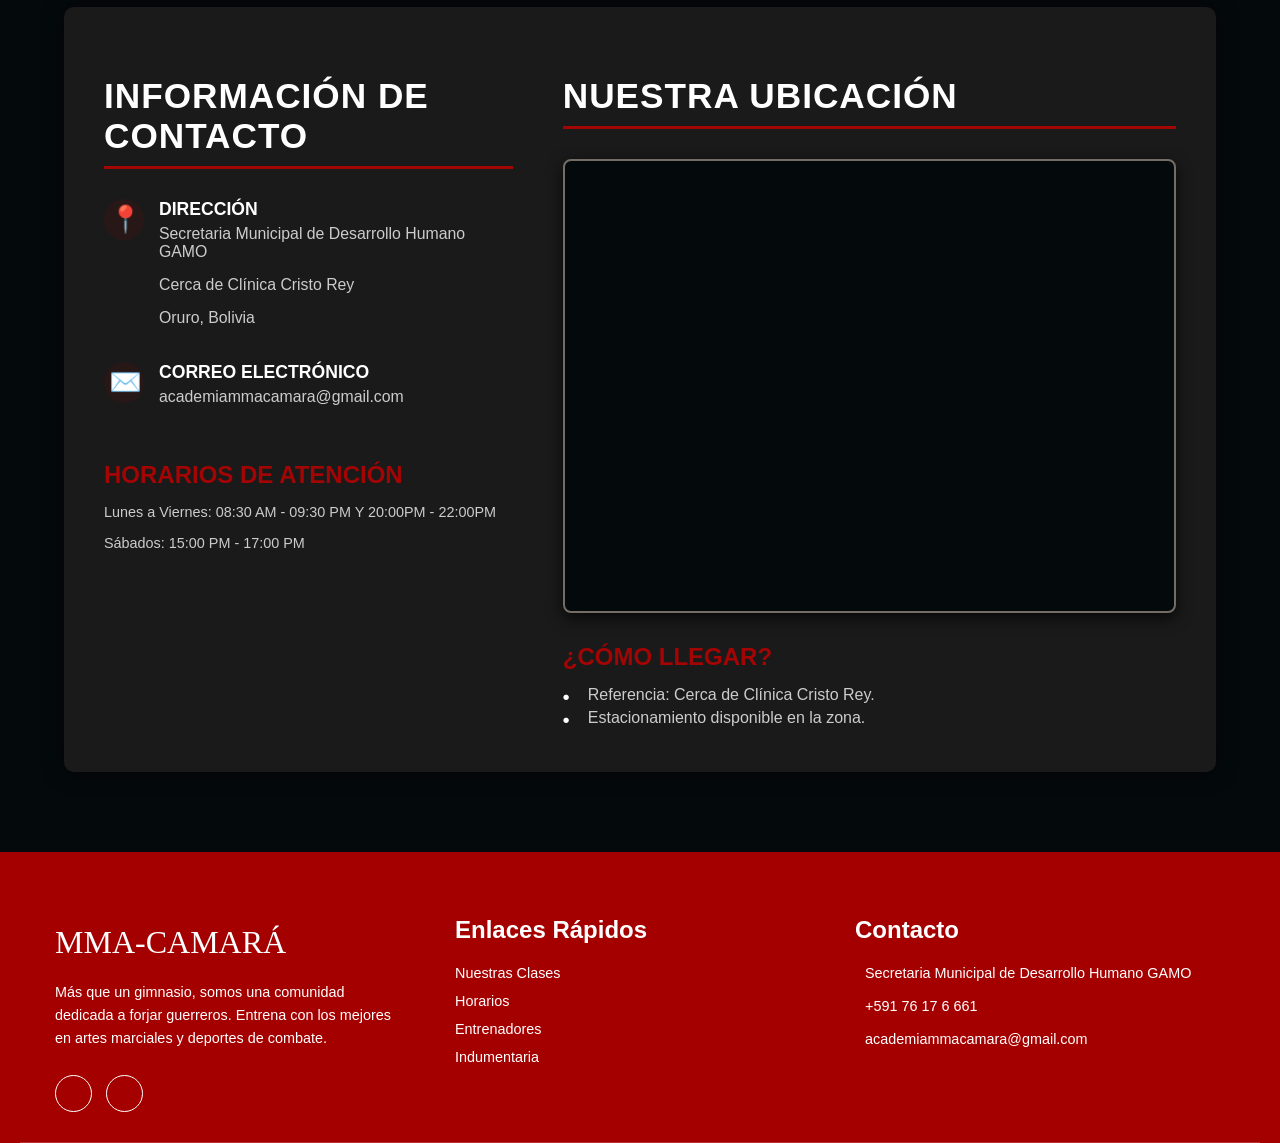
==== commit ff1d9ecd: "Update index.html" ====
--- a/index.html
+++ b/index.html
@@ -149,19 +149,6 @@
         display: flex; /* Se muestra cuando se activa */
     }
 
-    /* Ícono hamburguesa (☰) */
-    .menu-toggle {
-        display: block;
-        color: white;
-        font-size: 1.8em;
-        cursor: pointer;
-        background: none;
-        border: none;
-        position: absolute;
-        top: 15px;
-        right: 20px;
-        z-index: 1000;
-    }
 
     /* Ajusta el contenido central */
     .hero-content {
@@ -1339,6 +1326,68 @@
     text-decoration: none;
     color: inherit; 
 }
+        /* --- ESTILO BASE DEL MENÚ (desktop) --- */
+.navbar {
+  display: flex;
+  justify-content: space-between;
+  align-items: center;
+  background-color: black;
+  padding: 15px 30px;
+  position: relative;
+}
+
+.nav-menu {
+  display: flex;
+  list-style: none;
+  gap: 25px;
+}
+
+.nav-menu li a {
+  text-decoration: none;
+  color: white;
+  font-weight: bold;
+  transition: color 0.3s;
+}
+
+.nav-menu li a:hover {
+  color: red;
+}
+
+/* Botón hamburguesa (invisible en desktop) */
+.menu-toggle {
+  display: none;
+  font-size: 30px;
+  color: white;
+  cursor: pointer;
+}
+
+/* --- VERSIÓN MÓVIL --- */
+@media (max-width: 900px) {
+  .menu-toggle {
+    display: block;
+  }
+
+  .nav-menu {
+    display: none; /* Oculto por defecto */
+    flex-direction: column;
+    position: absolute;
+    top: 100%;
+    right: 0;
+    width: 100%;
+    background-color: rgba(0, 0, 0, 0.95);
+    text-align: center;
+    padding: 20px 0;
+  }
+
+  .nav-menu.show {
+    display: flex; /* Se muestra al activar */
+  }
+
+  .nav-menu li {
+    margin: 10px 0;
+  }
+}
+
   </style>
 </head>
 <body>
@@ -1348,7 +1397,7 @@
     <a href="index.html" class="logo-area">
         <div class="logo-title">ACADEMIA DE ARTES MARCIALES MIXTAS - CAMARÁ</div>
     </a>
-    
+    <div class="menu-toggle" id="menu-toggle">&#9776;</div>
     <ul class="nav-menu">
         <li><a href="#inicio">INICIO</a></li>
         <li><a href="#clases">CLASES</a></li>
@@ -1765,6 +1814,17 @@
     </div>
 
 </footer>
+    <script>
+  document.addEventListener("DOMContentLoaded", function() {
+    const menuToggle = document.getElementById("menu-toggle");
+    const navMenu = document.querySelector(".nav-menu");
+
+    menuToggle.addEventListener("click", () => {
+      navMenu.classList.toggle("show");
+    });
+  });
+</script>
+
 </body>
+
 </html>
-
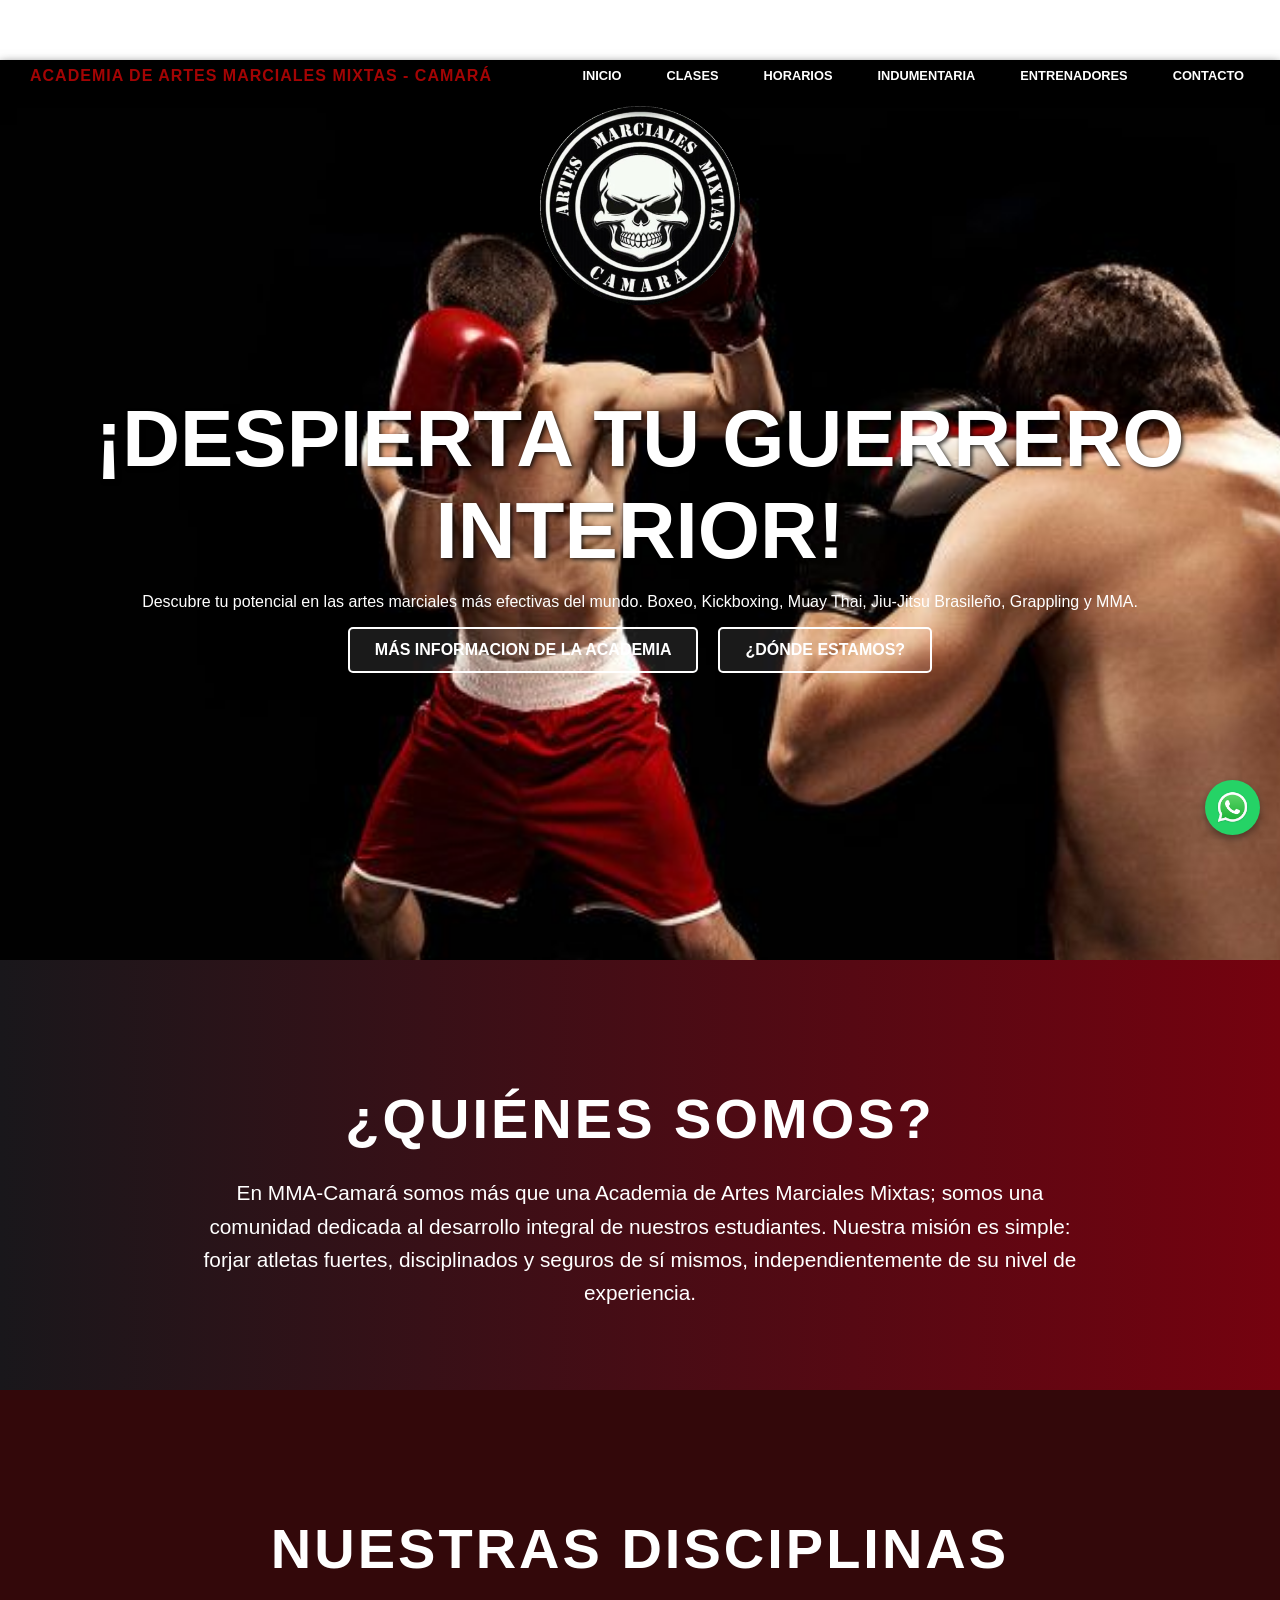
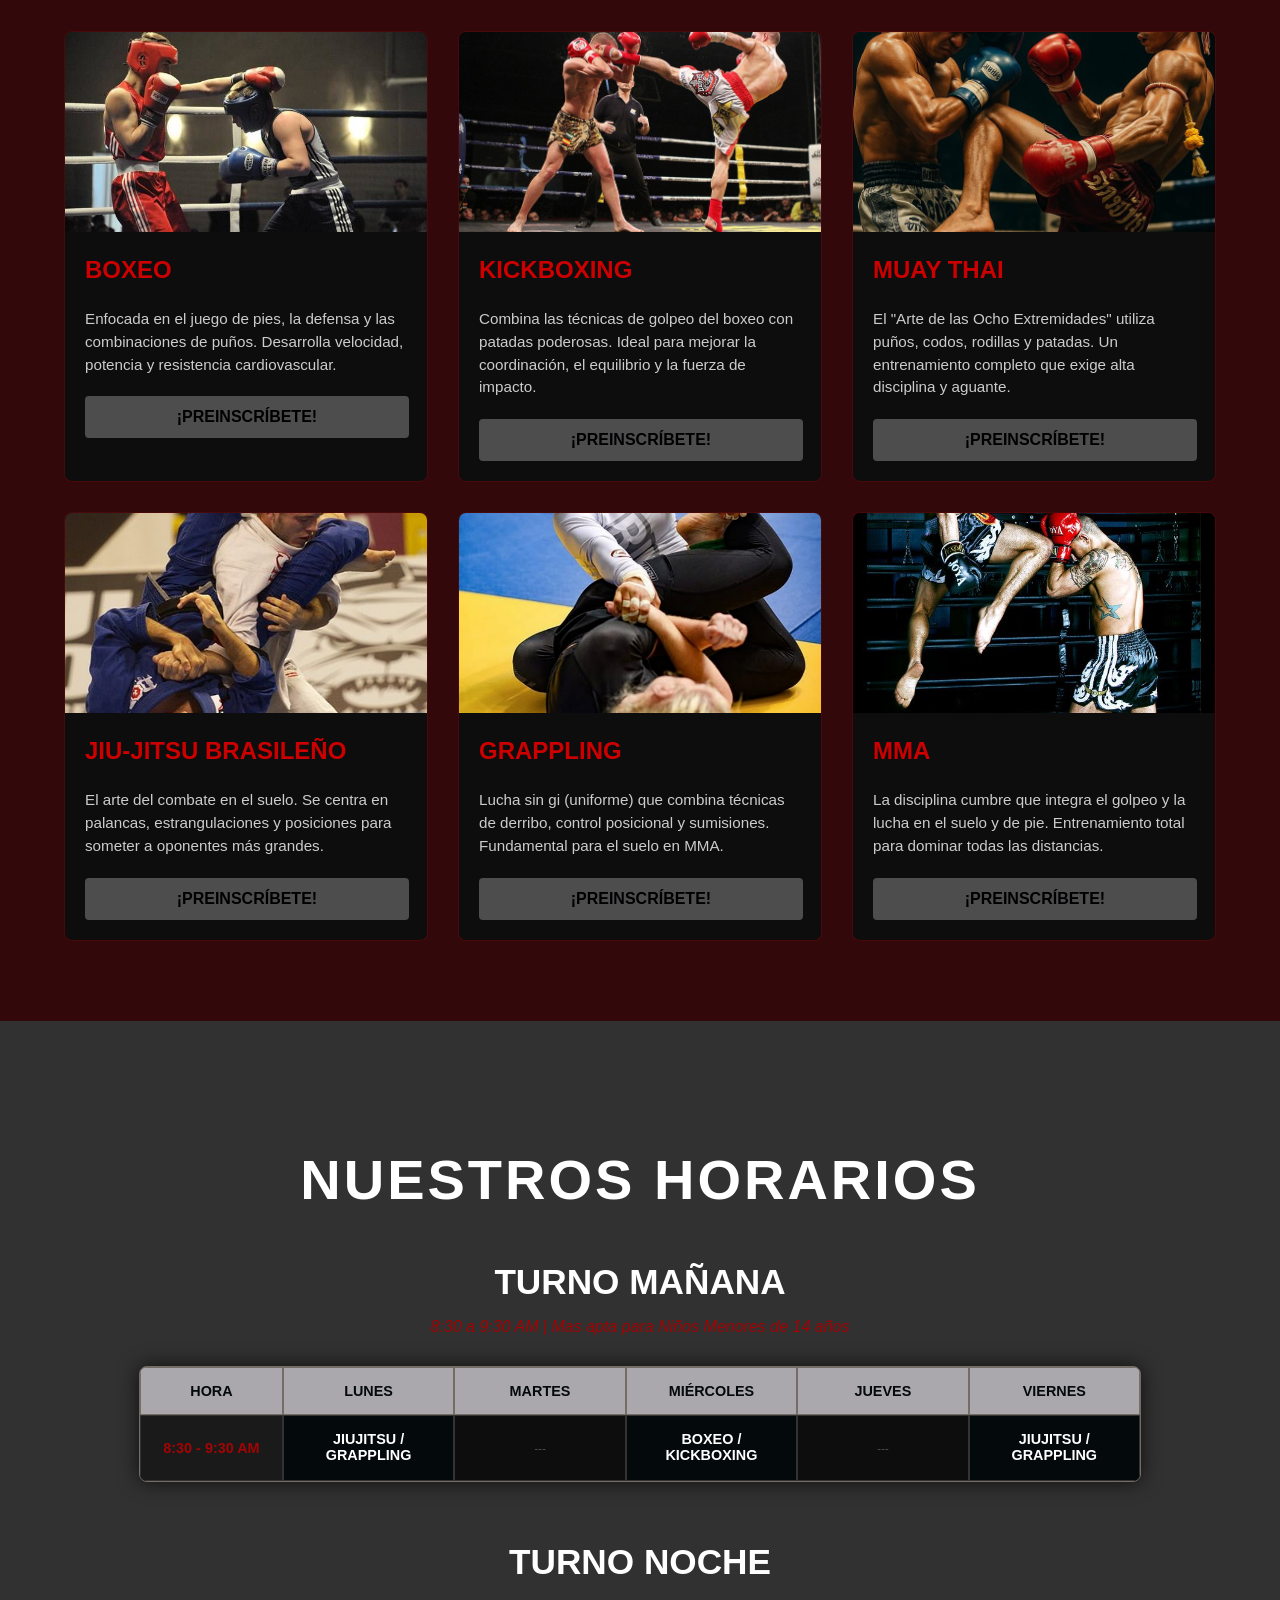
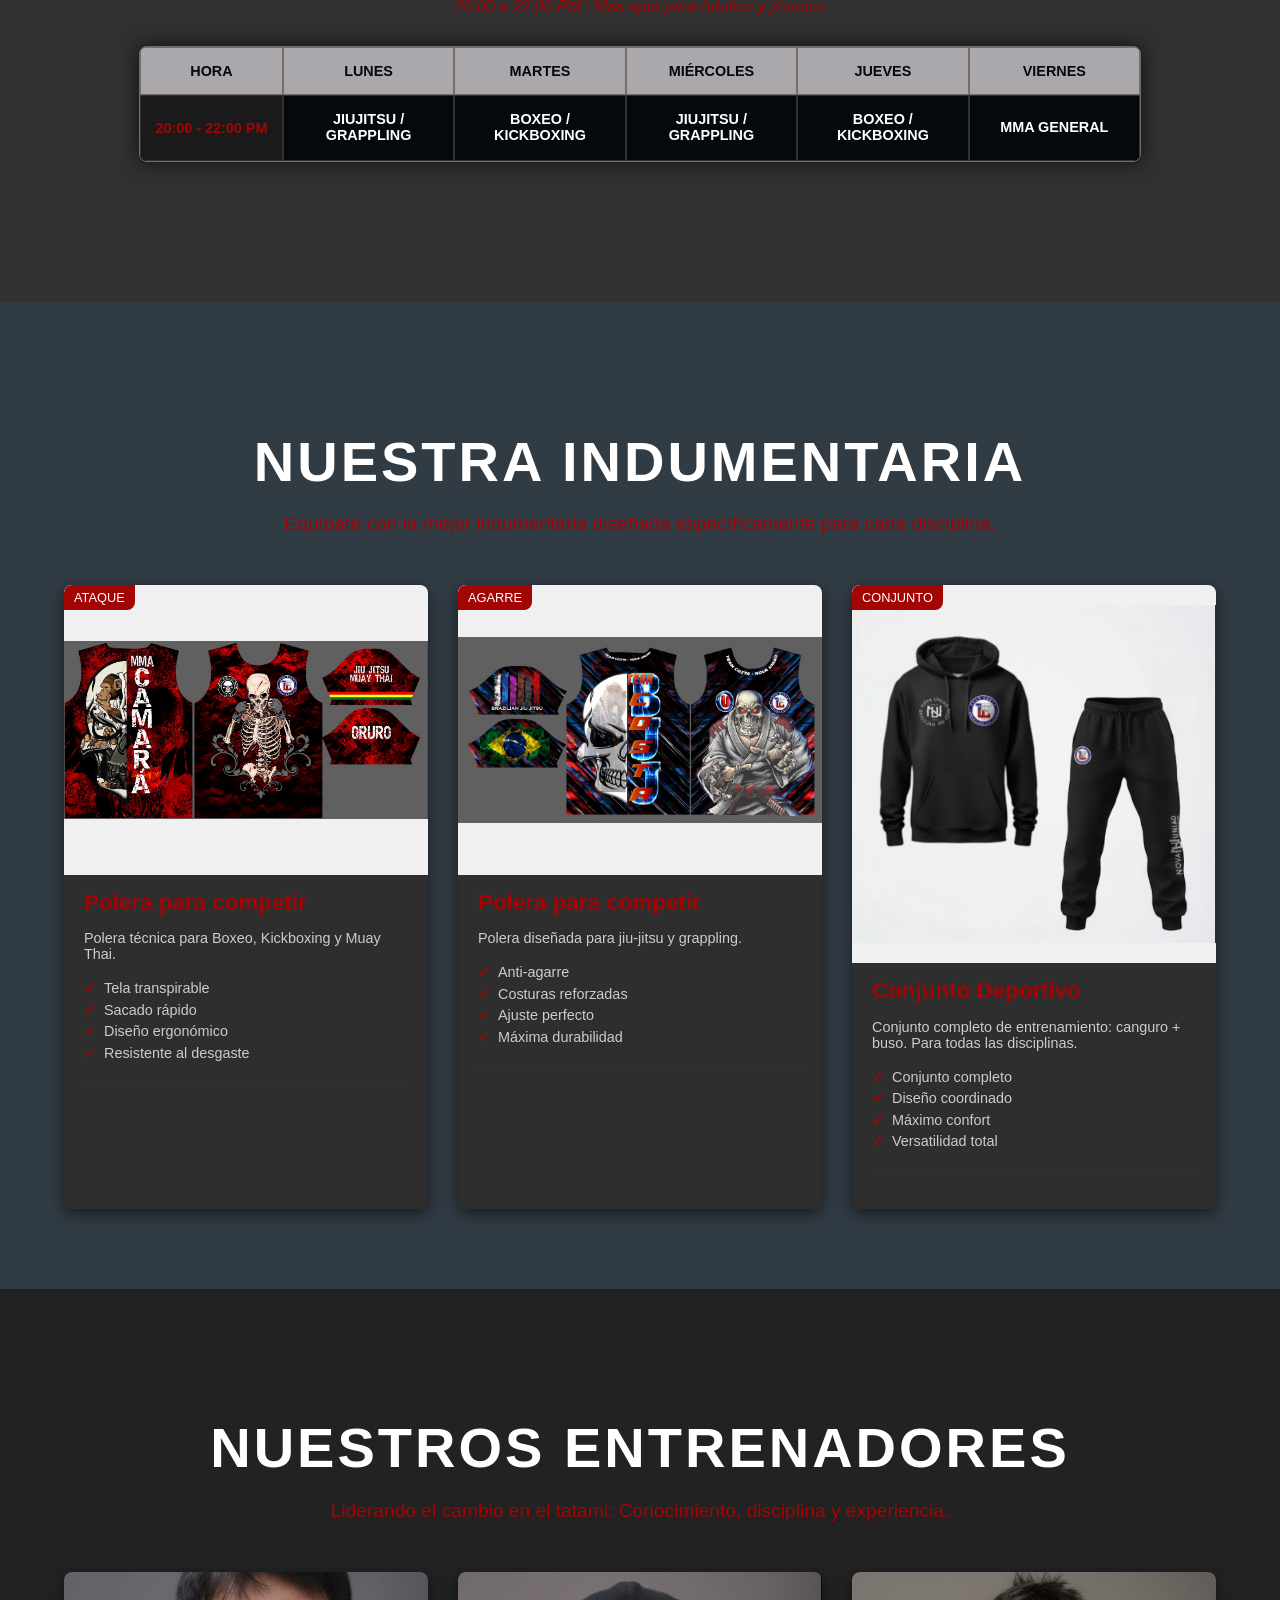
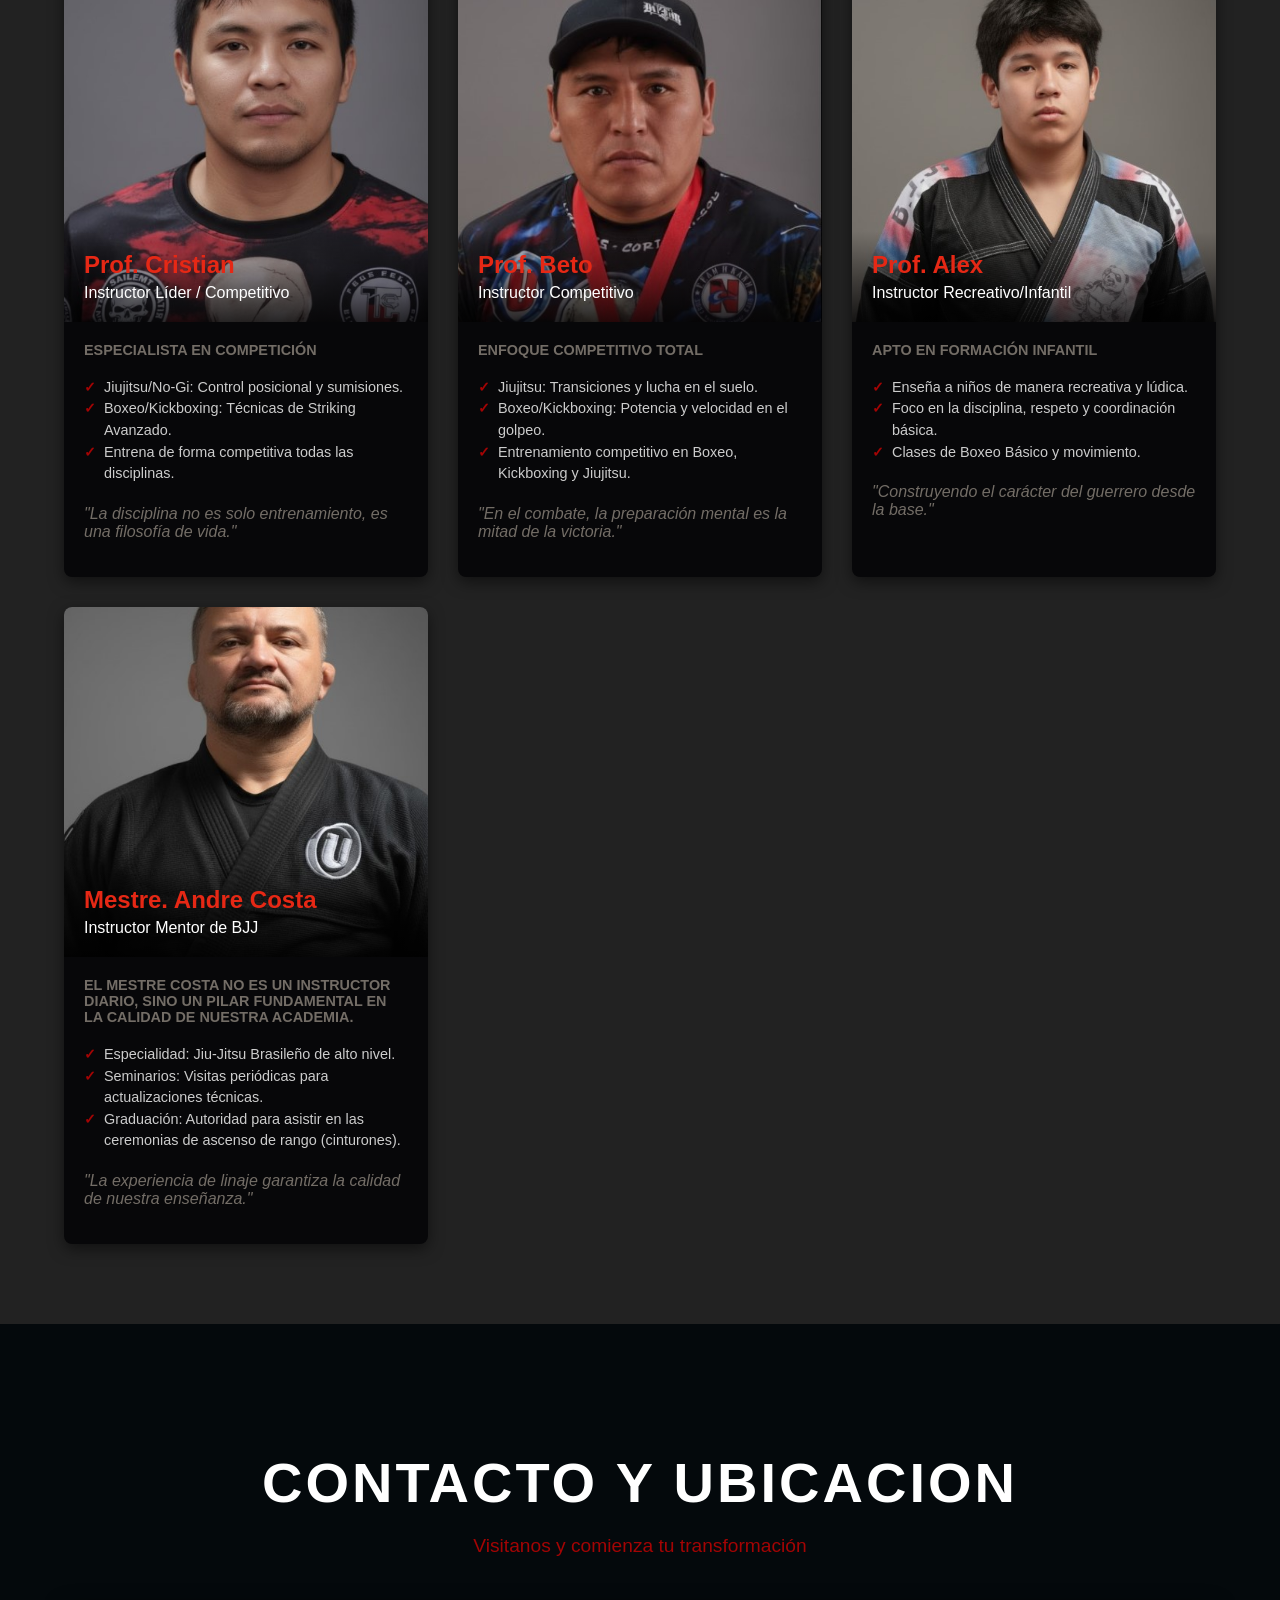
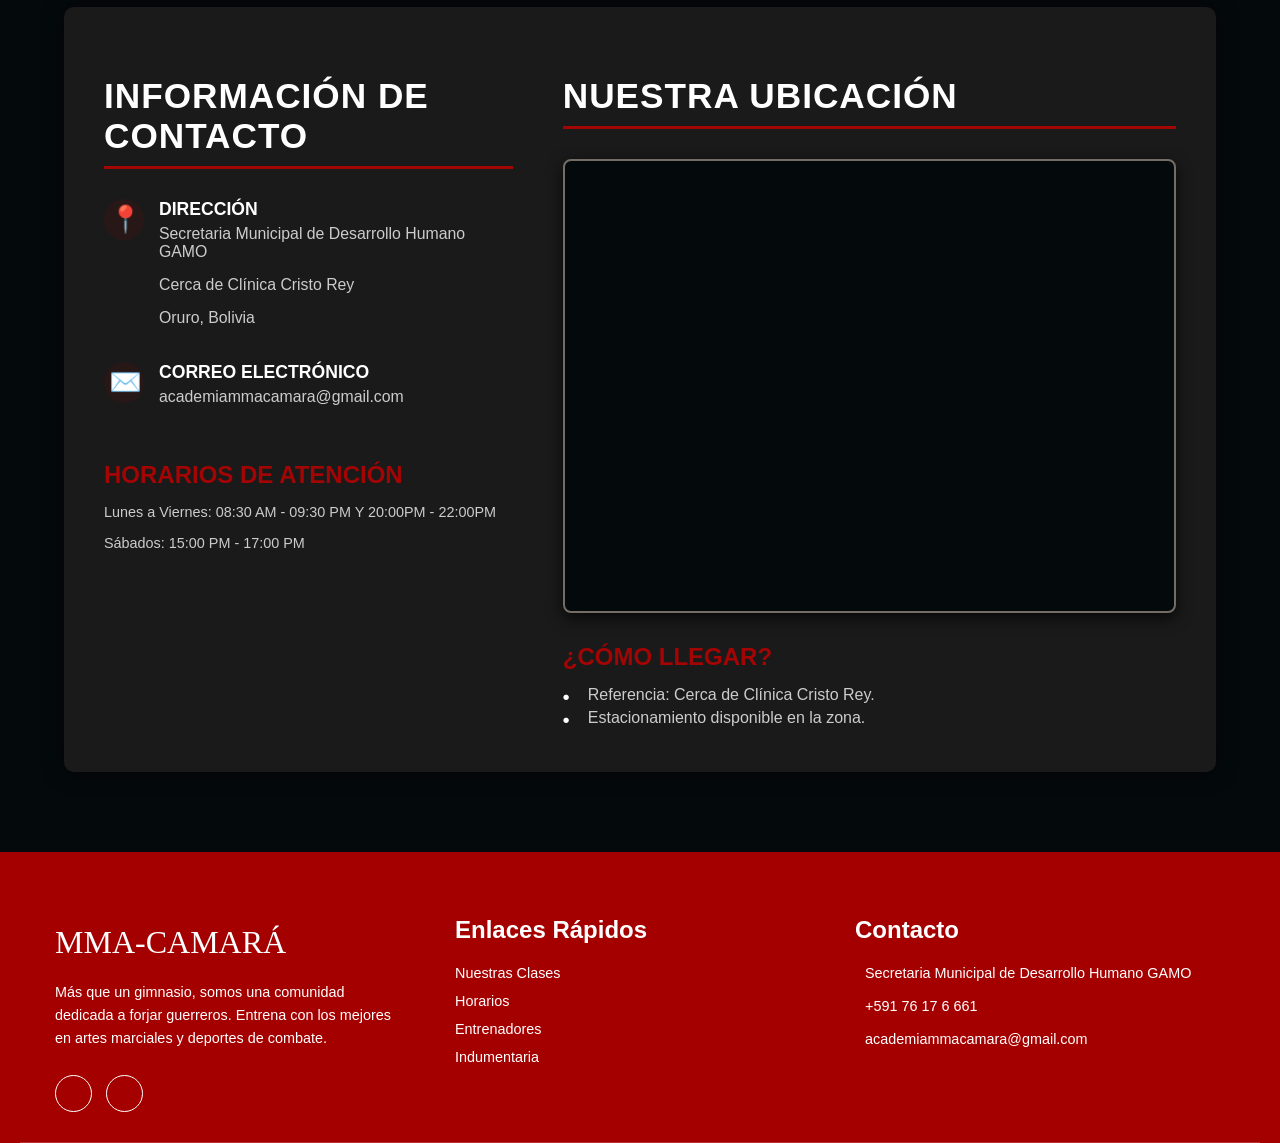
==== commit 2e601640: "Update index.html" ====
--- a/index.html
+++ b/index.html
@@ -7,16 +7,23 @@
     
     <style>
         /* Estilos Generales y Reseteo Básico */
-        body {
+        html, body {
             margin: 0;
             padding: 0;
             font-family: Arial, sans-serif;
             color: white; 
         }
-
+header.hero-section {
+  margin-top: -5 !important;
+  padding-top: 0 !important;
+}
+.navbar {
+  margin-top: 0 !important;
+  padding-top: 0 !important;
+}
        
         .hero-section {
-            
+            background-color: black; /* o el color que quieras arriba */
             background-image: url('fondito.jfif'); 
             
             background-size: cover; 
@@ -1828,3 +1835,6 @@
 </body>
 
 </html>
+
+
+
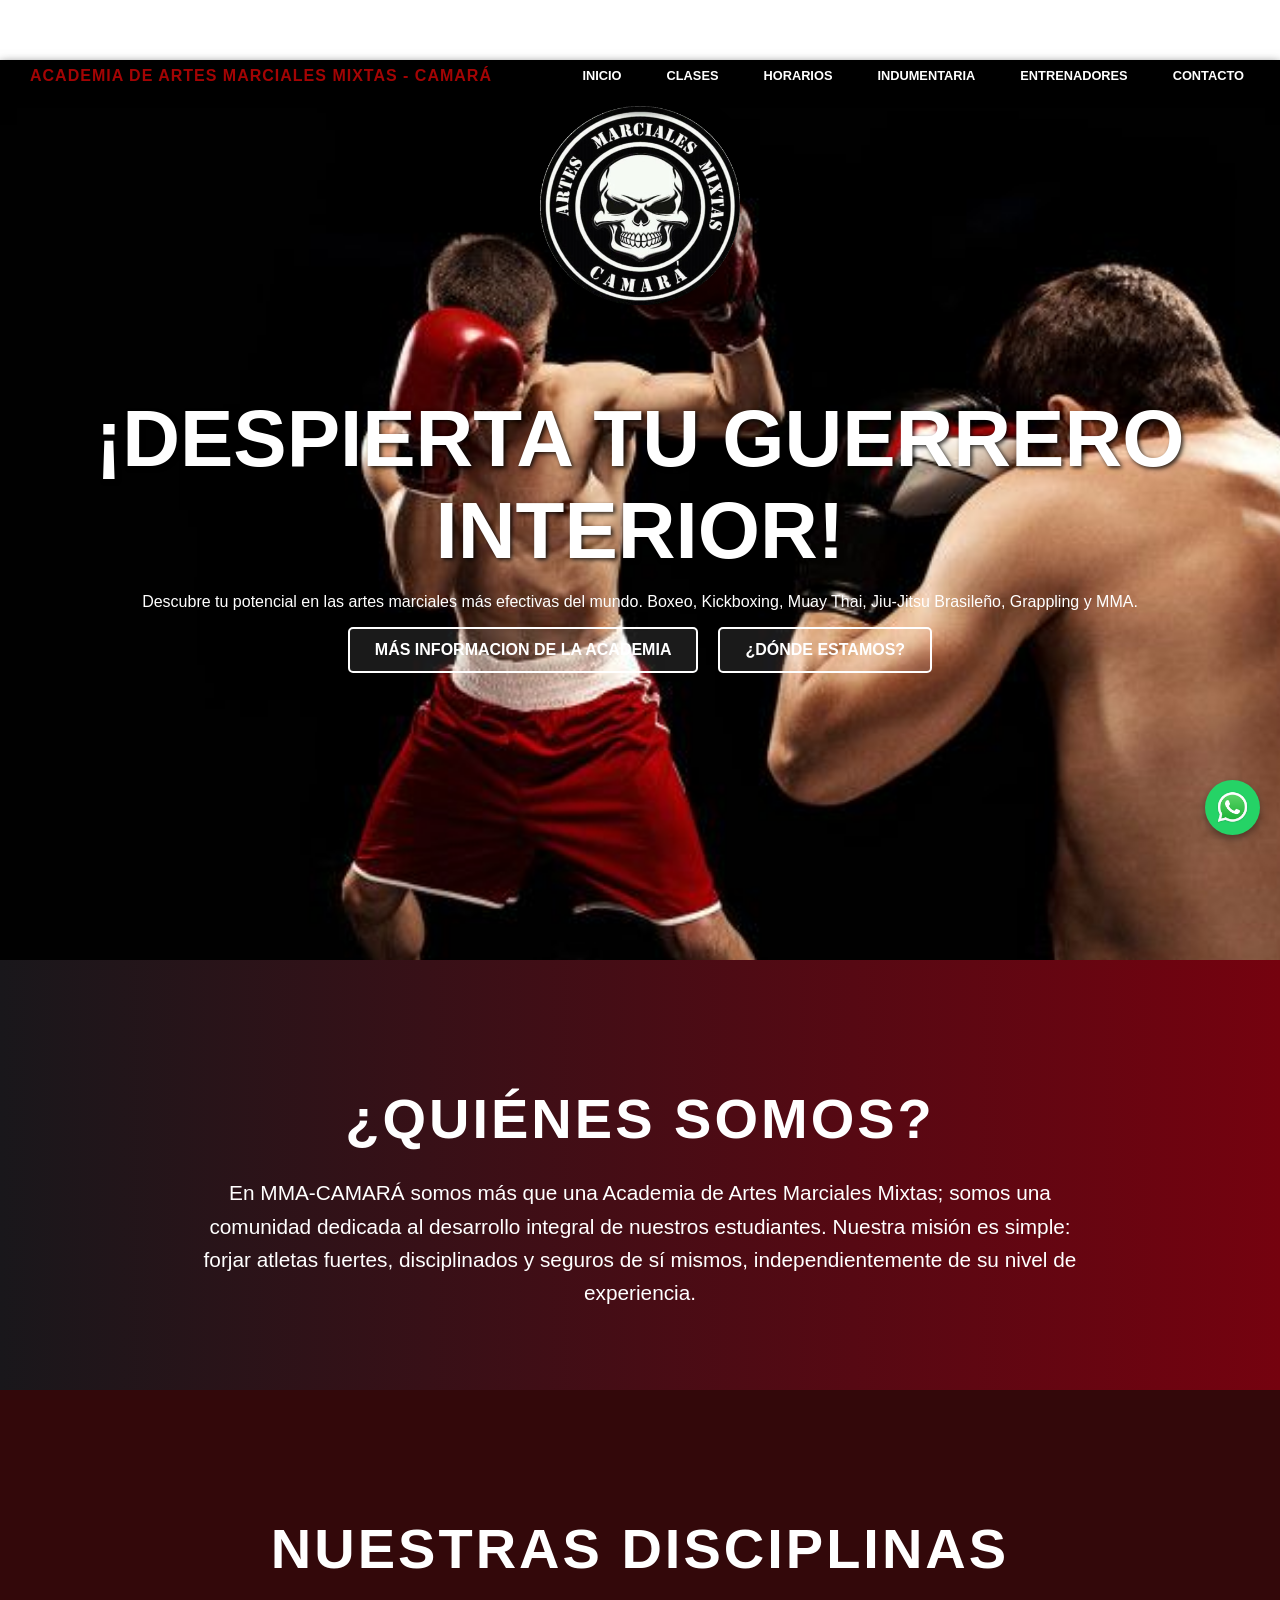
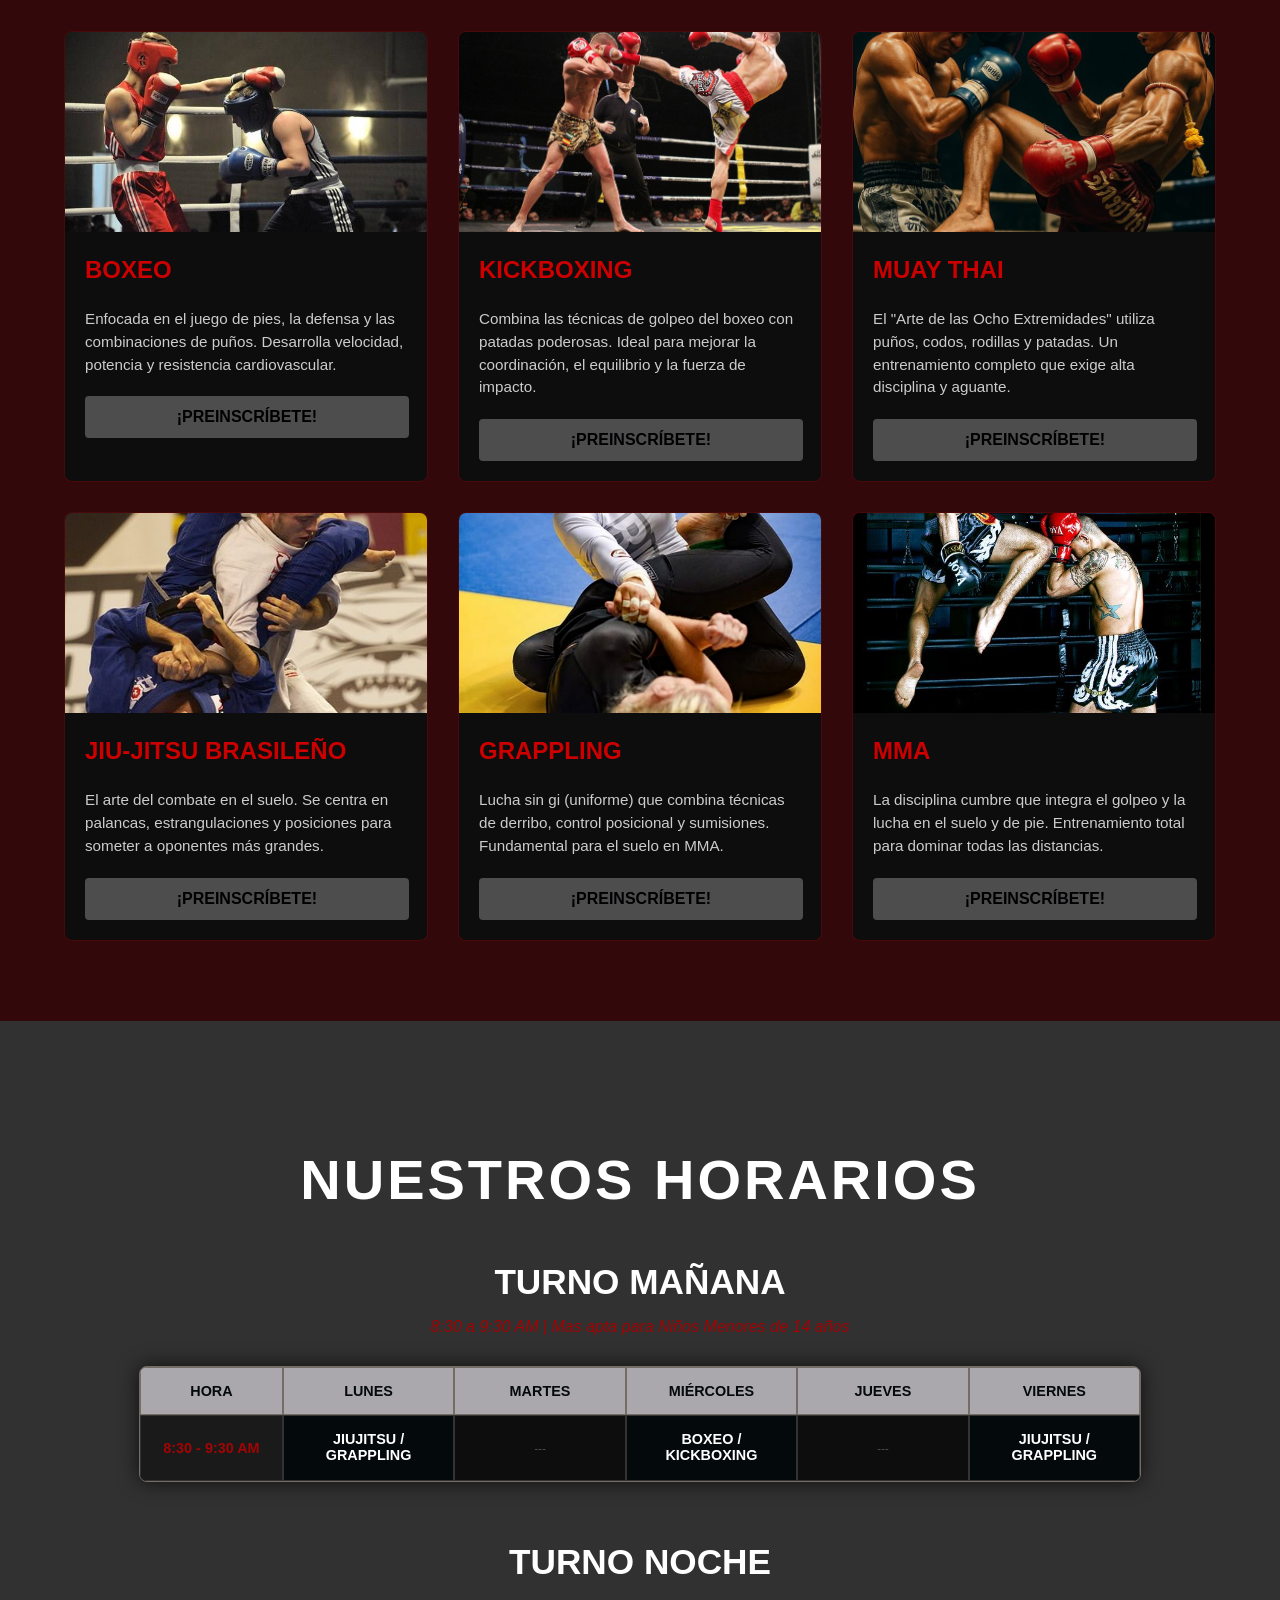
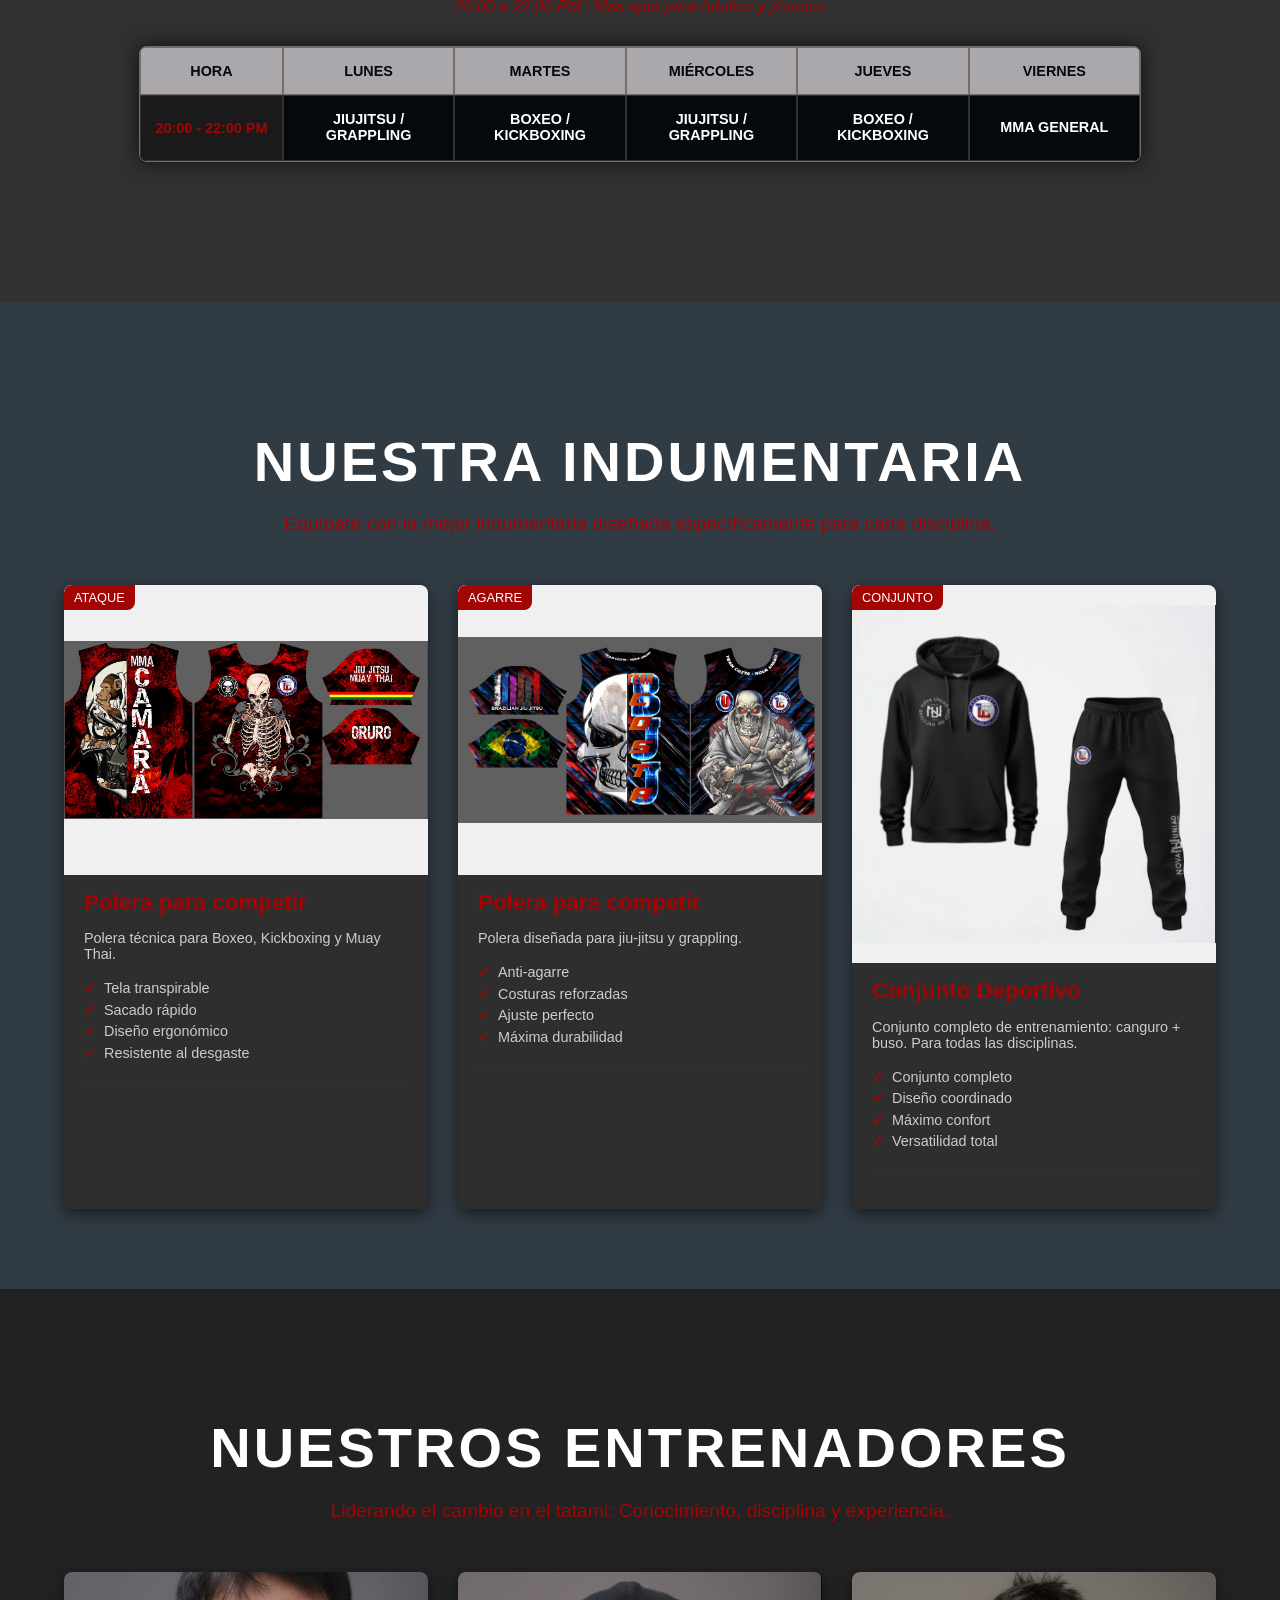
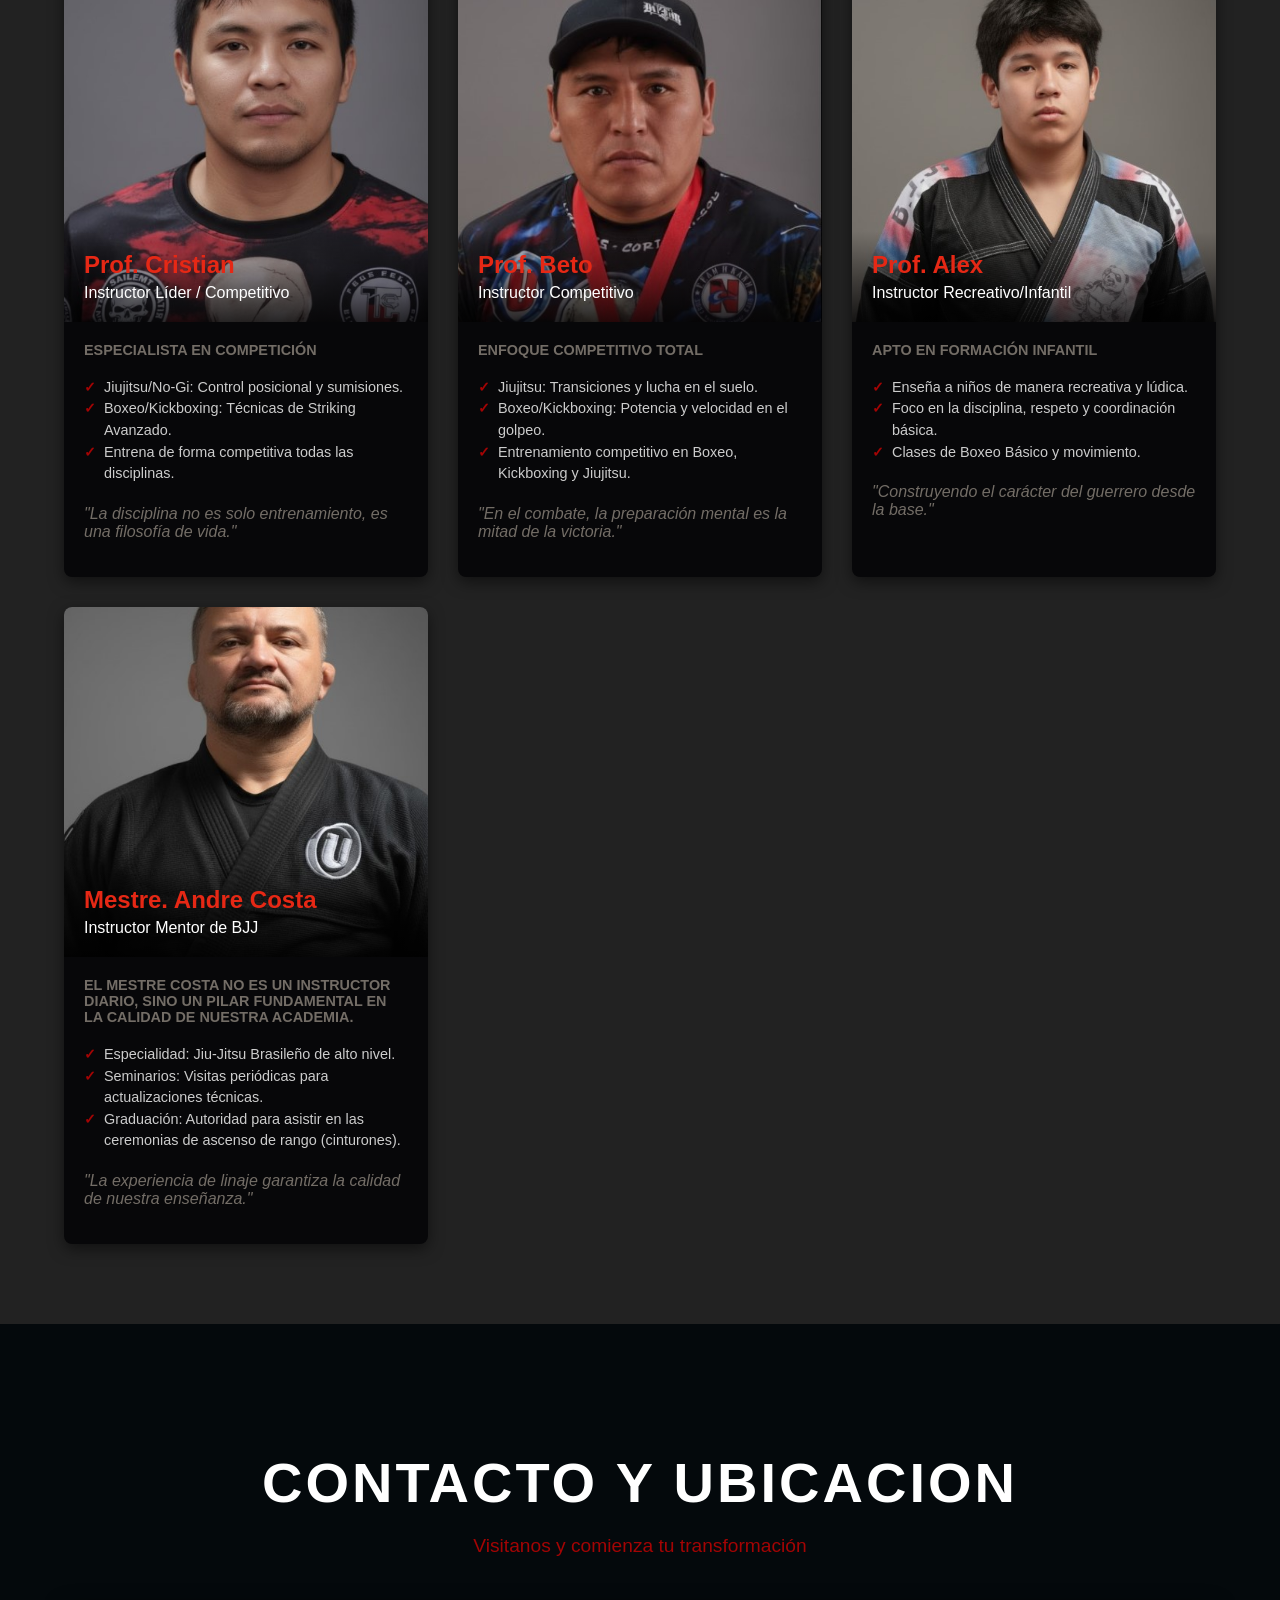
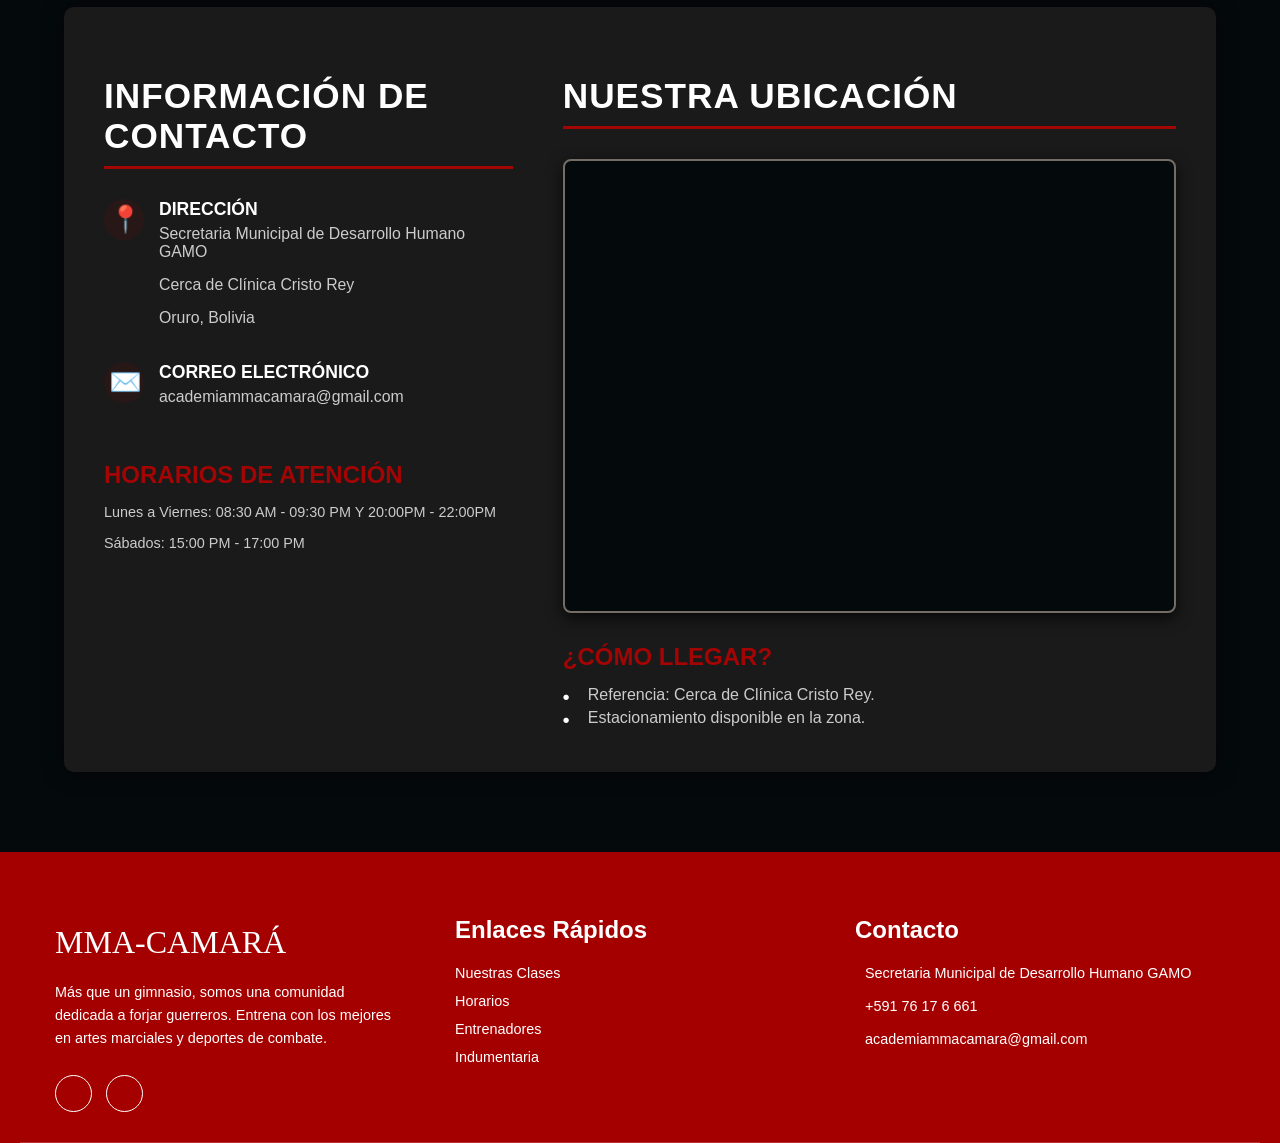
==== commit 9d139355: "Update index.html" ====
--- a/index.html
+++ b/index.html
@@ -1432,7 +1432,7 @@
 <section class="about-us-section">
         <h2 class="about-us-title">¿QUIÉNES SOMOS?</h2>
         <p class="about-us-text">
-            En MMA-Camará somos más que una Academia de Artes Marciales Mixtas; somos una comunidad dedicada al desarrollo integral de nuestros estudiantes. Nuestra misión es simple: forjar atletas fuertes, disciplinados y seguros de sí mismos, independientemente de su nivel de experiencia.
+            En MMA-CAMARÁ somos más que una Academia de Artes Marciales Mixtas; somos una comunidad dedicada al desarrollo integral de nuestros estudiantes. Nuestra misión es simple: forjar atletas fuertes, disciplinados y seguros de sí mismos, independientemente de su nivel de experiencia.
         </p>
     </section>
 <section class="disciplines-section" id="clases"> 
@@ -1838,3 +1838,4 @@
 
 
 
+
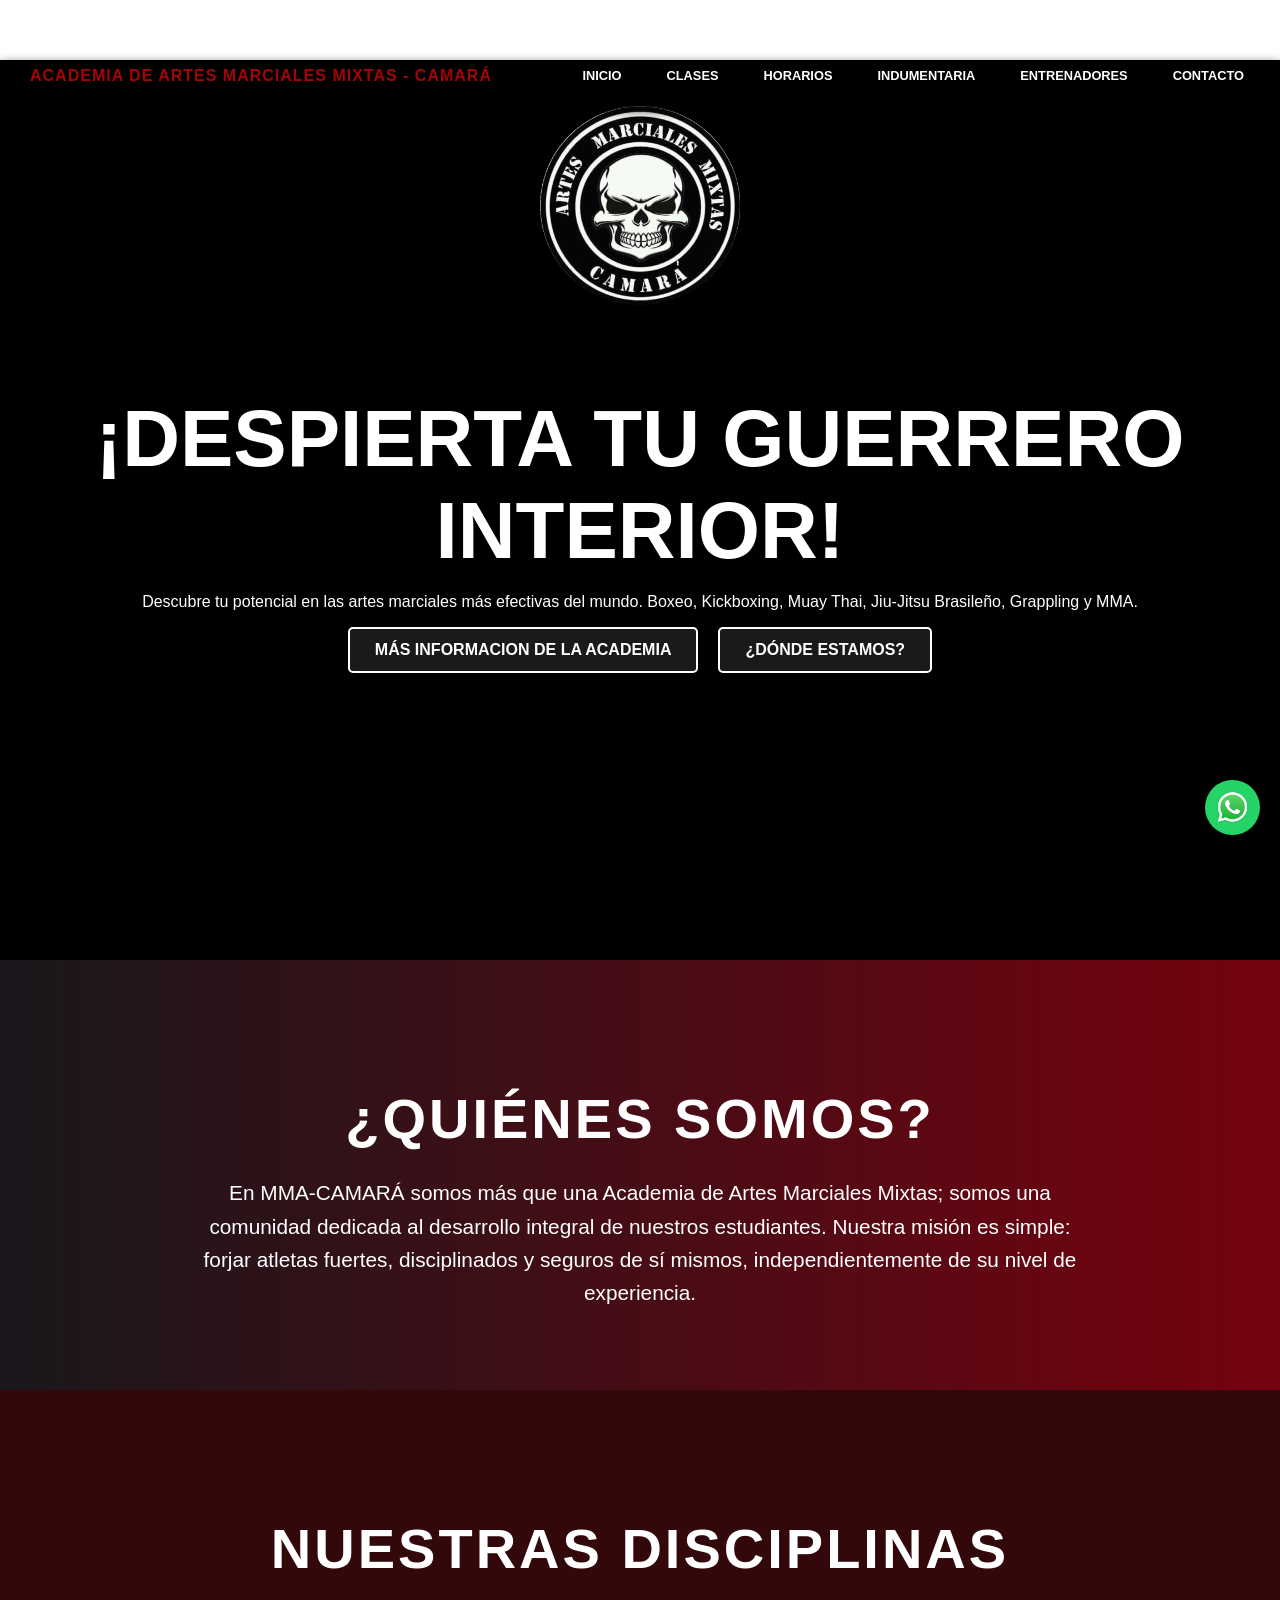
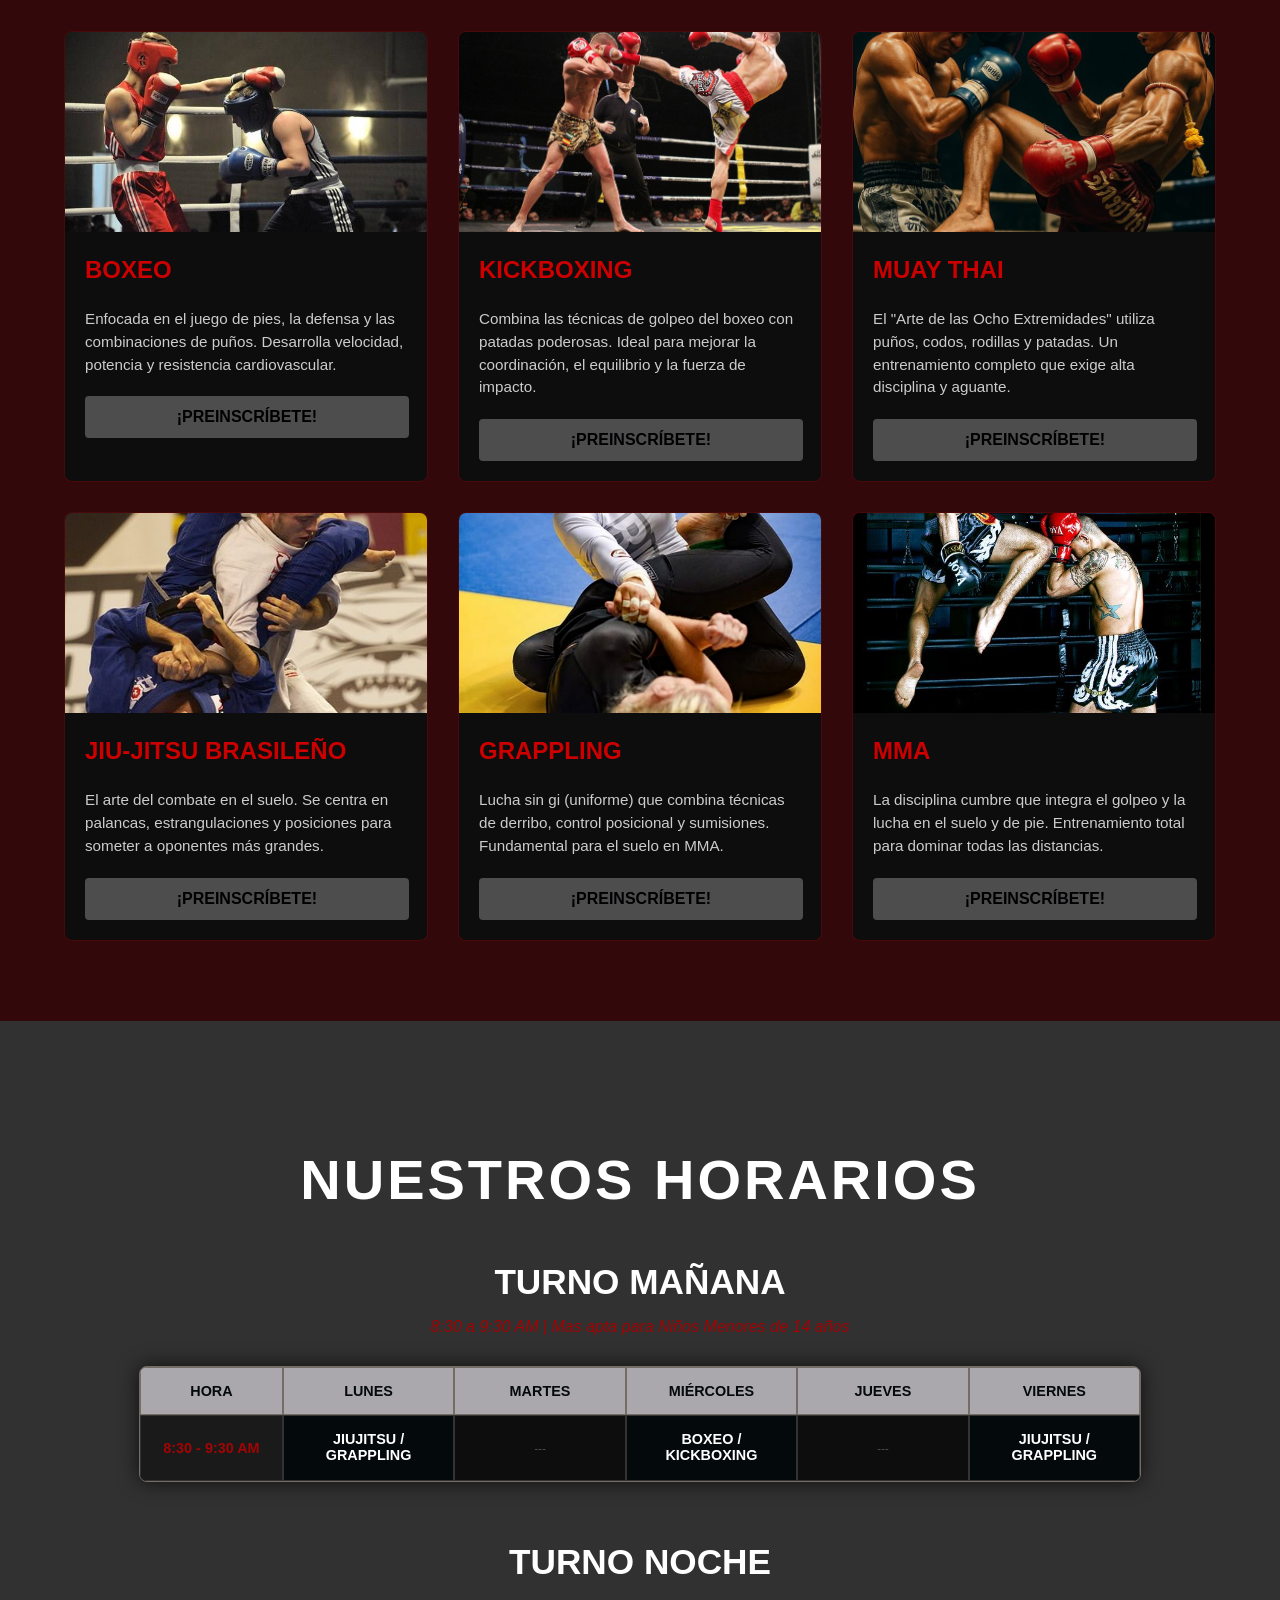
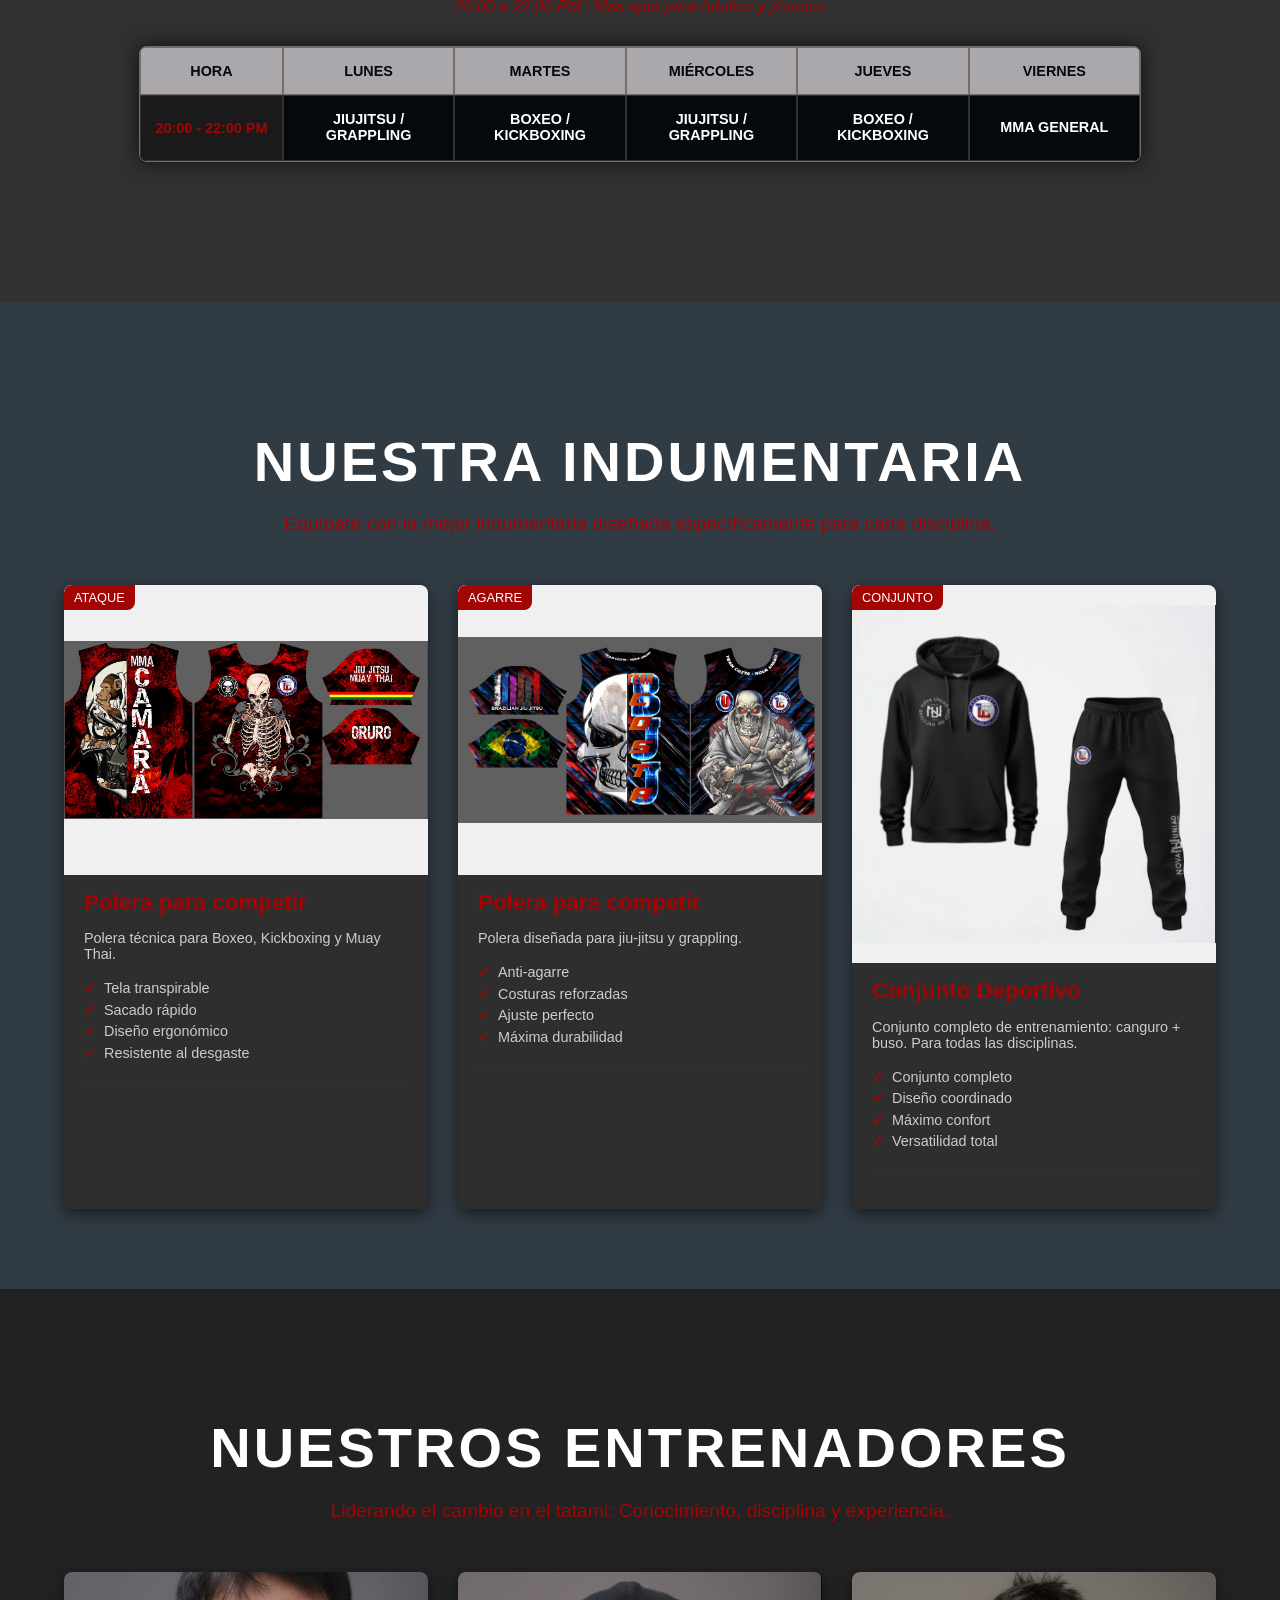
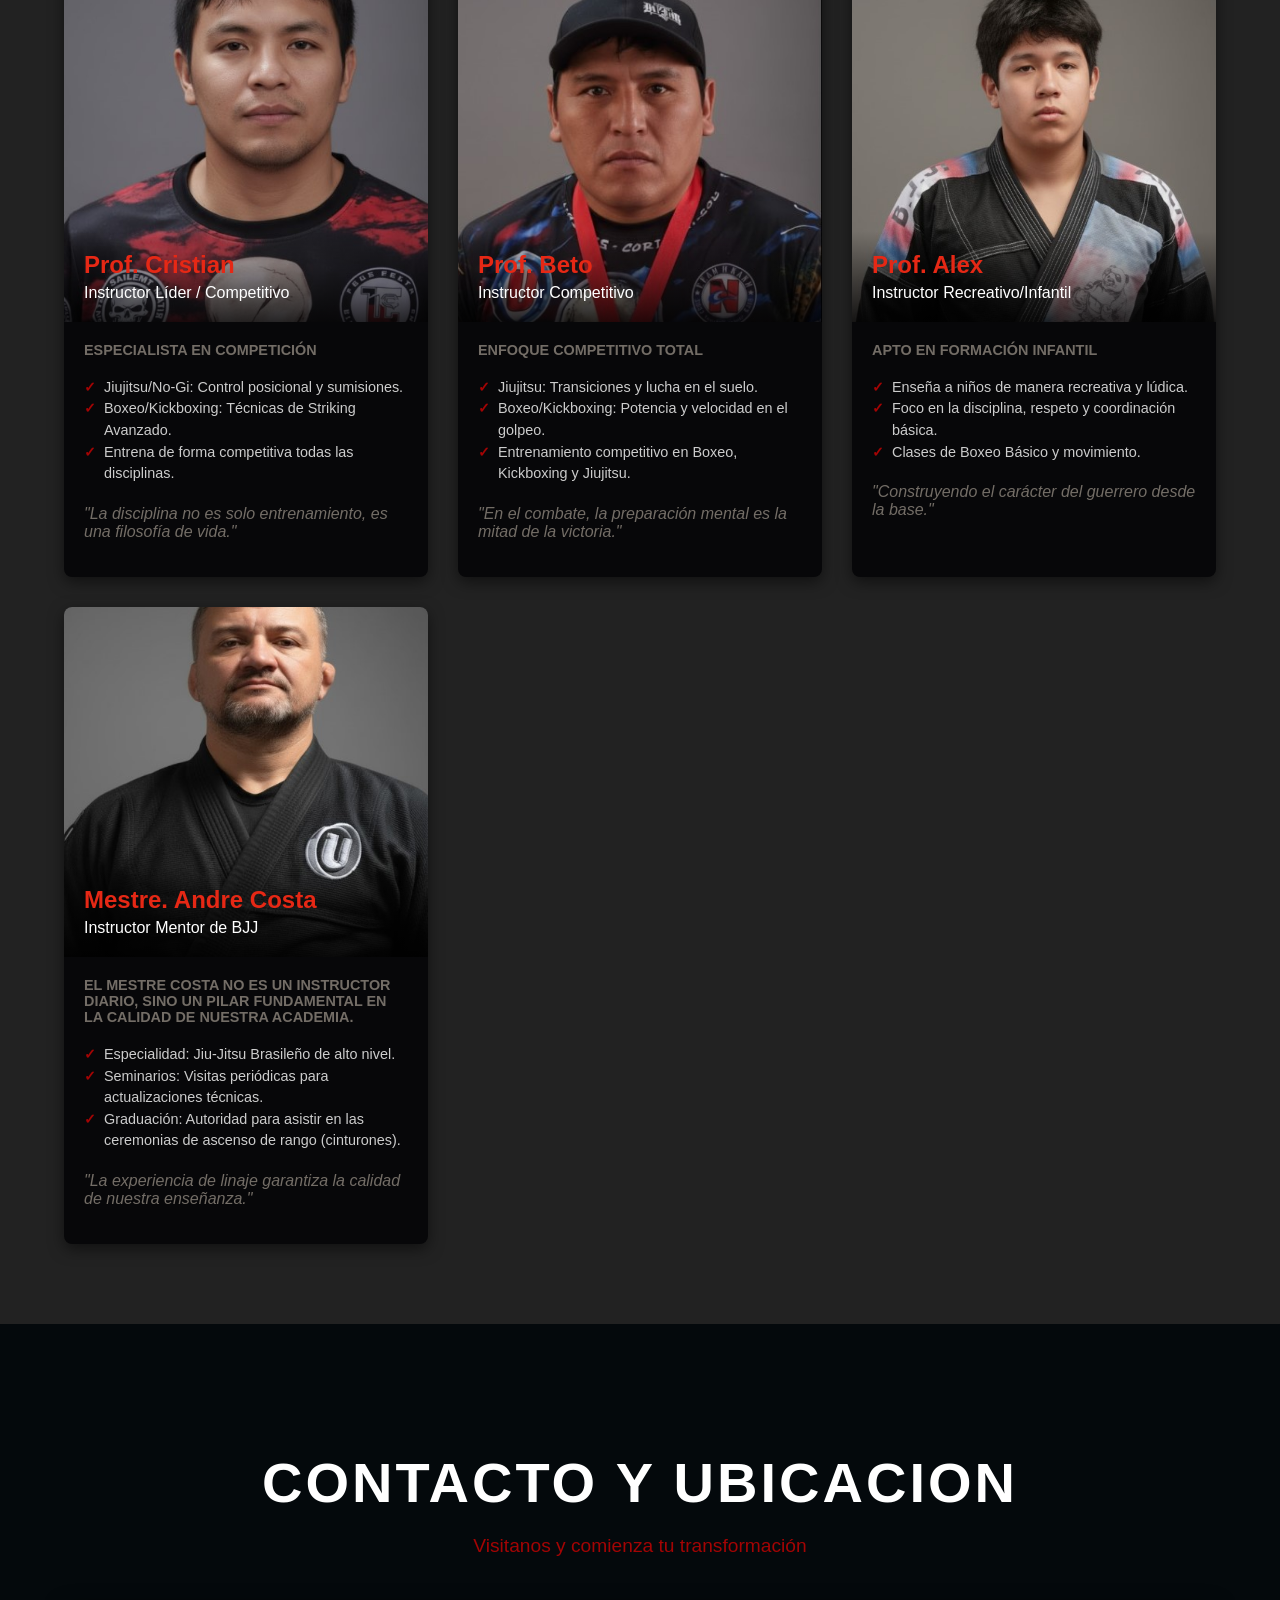
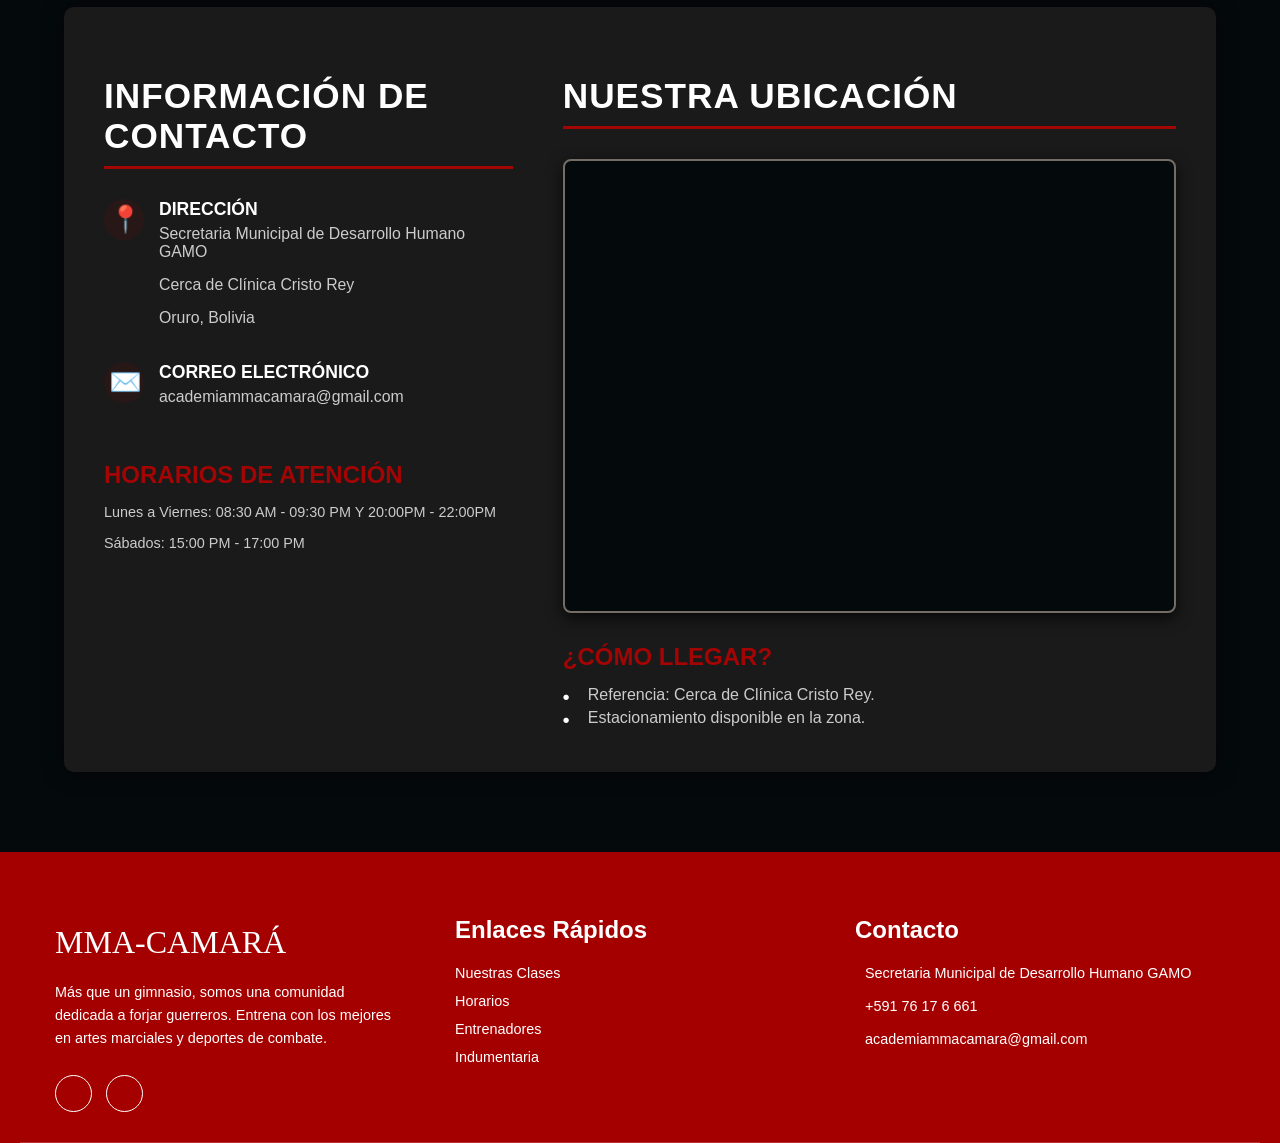
==== commit 9a37628c: "Update index.html" ====
--- a/index.html
+++ b/index.html
@@ -24,7 +24,7 @@
        
         .hero-section {
             background-color: black; /* o el color que quieras arriba */
-            background-image: url('fondito.jfif'); 
+            background-image: url('logo.png'); 
             
             background-size: cover; 
             background-position: center; 
@@ -1839,3 +1839,4 @@
 
 
 
+
